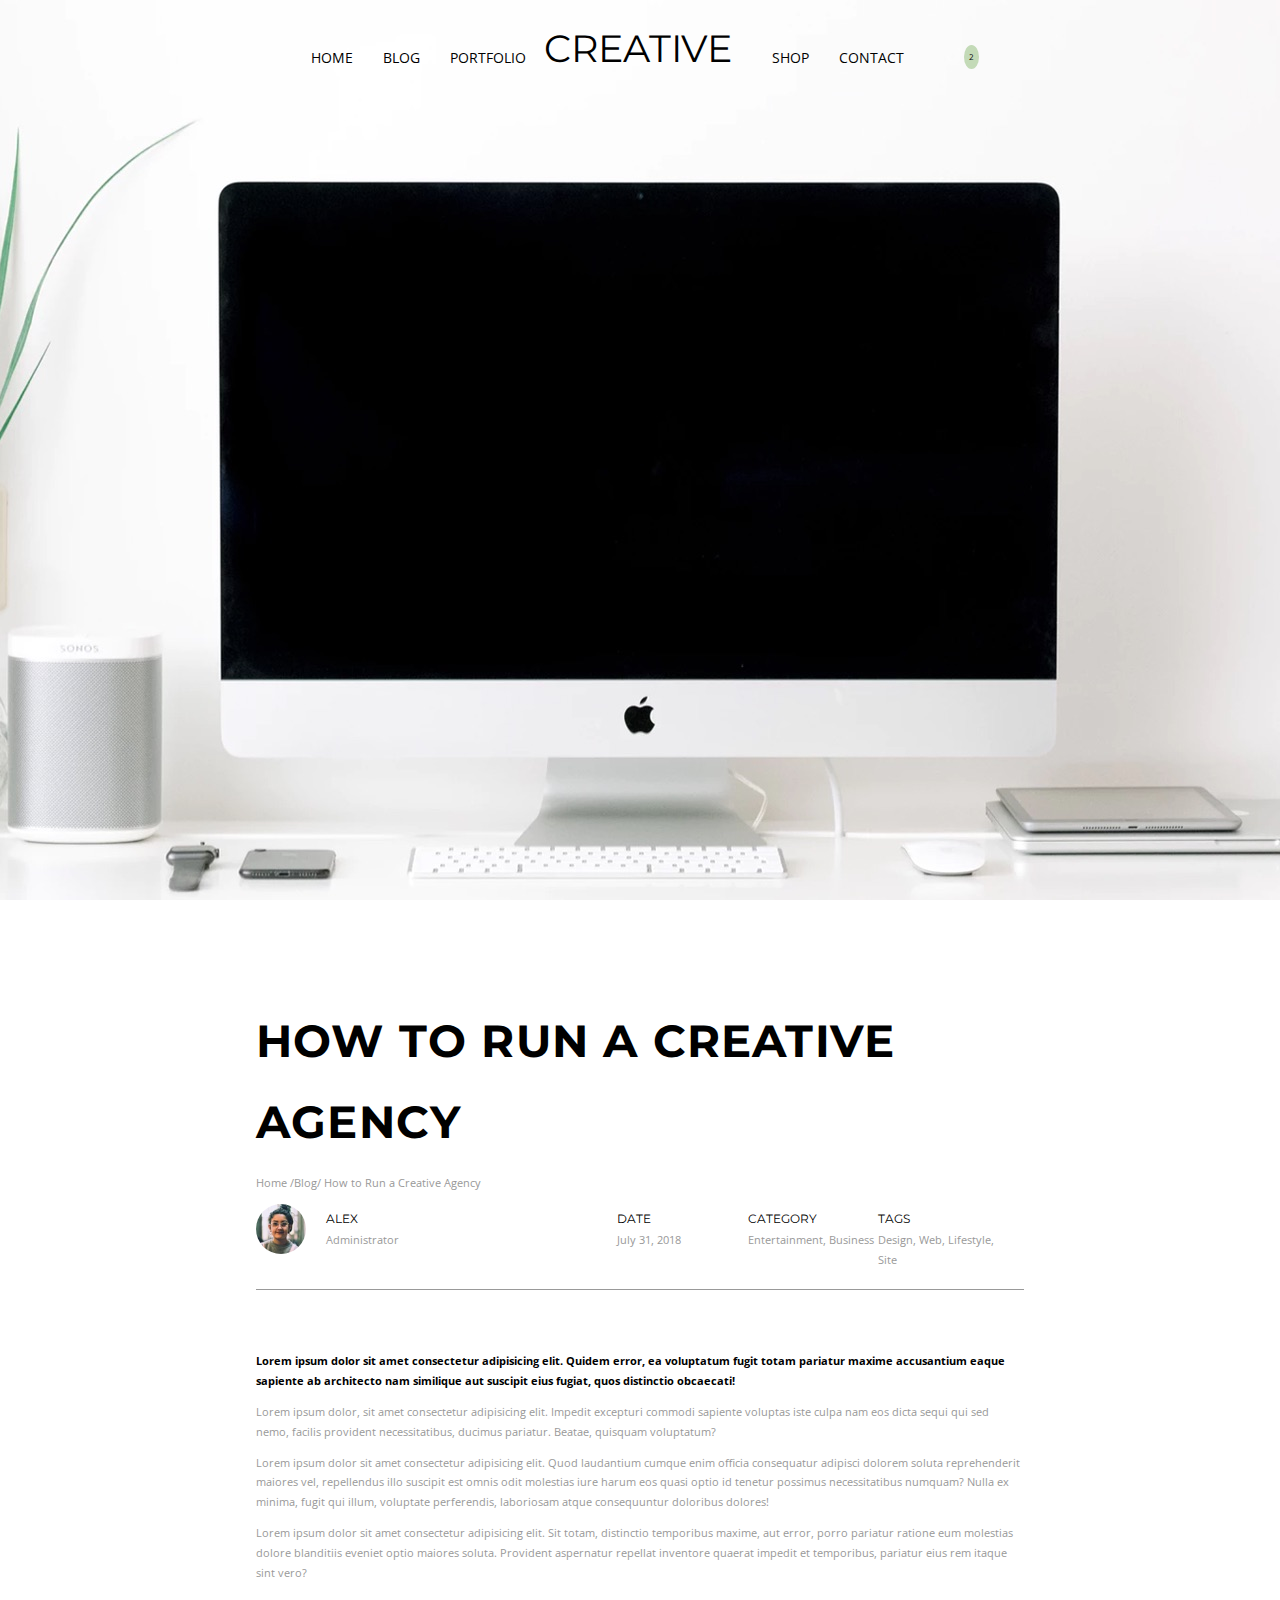
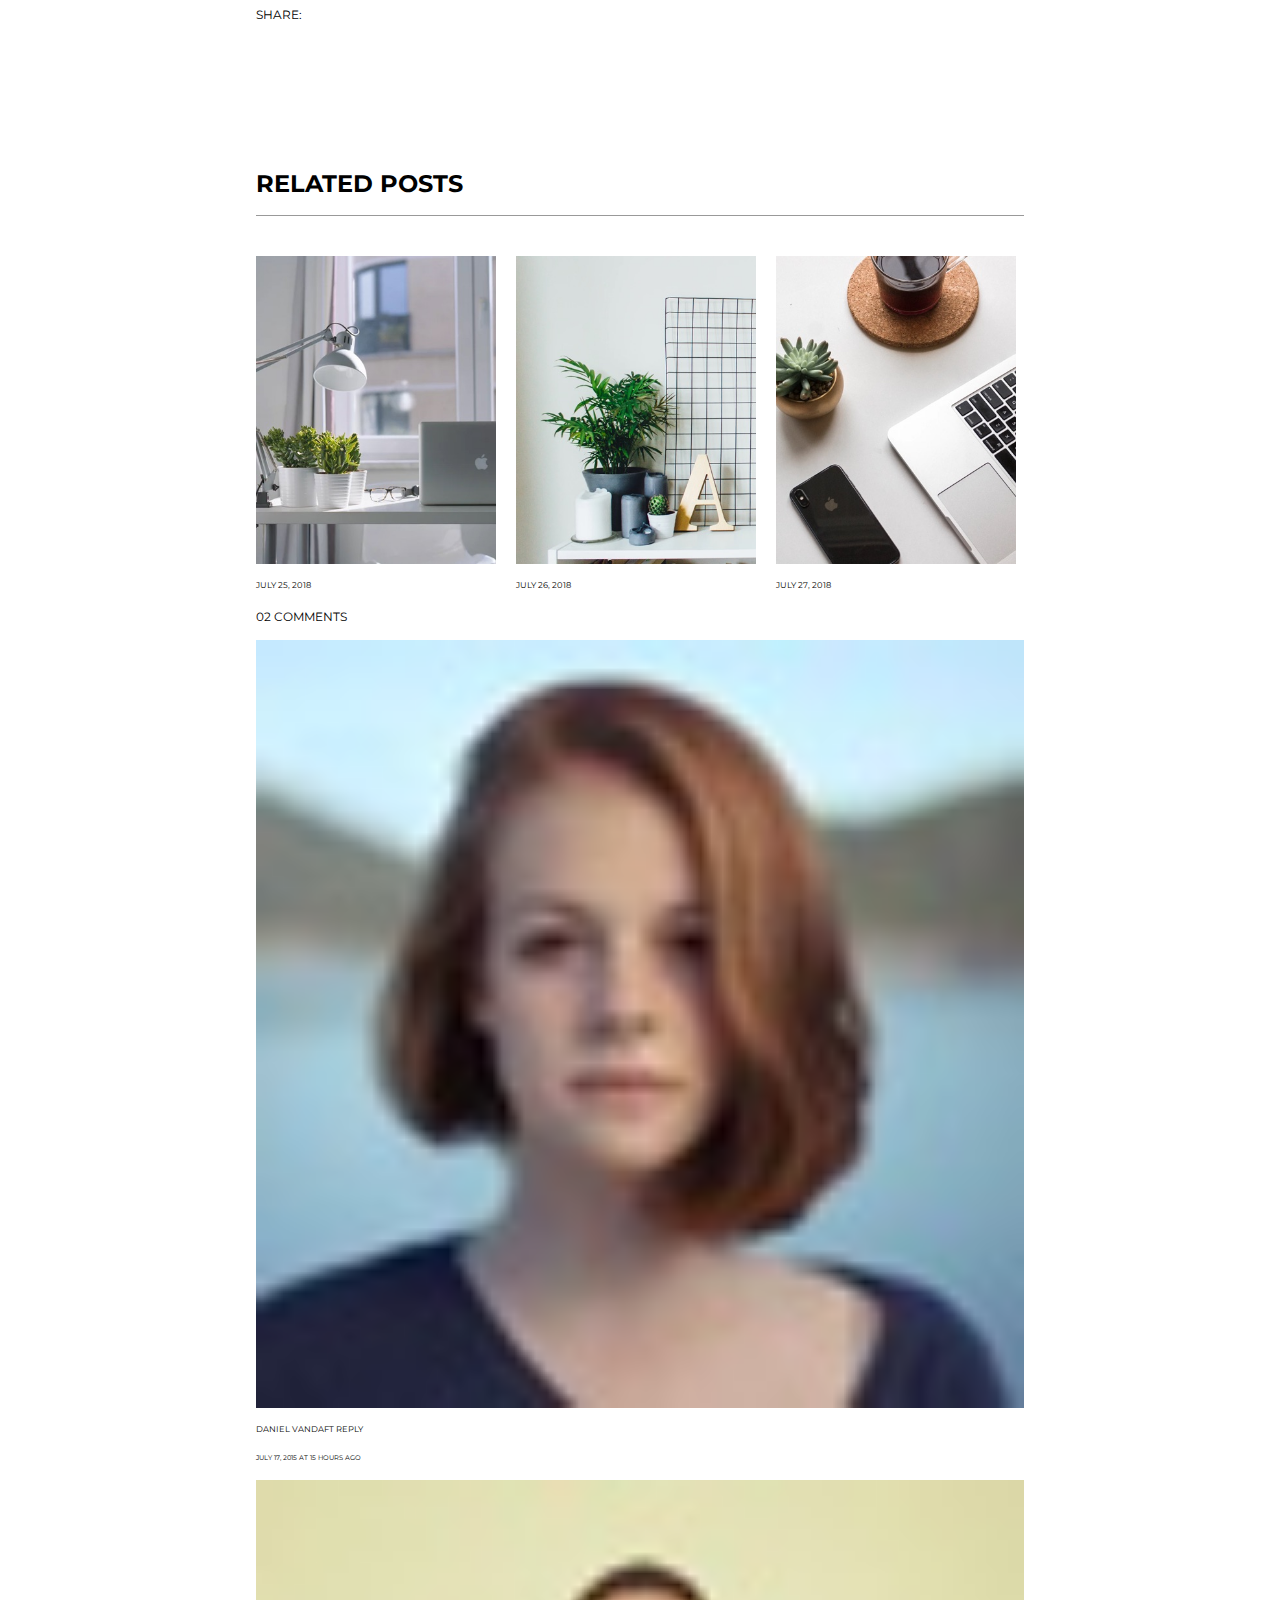
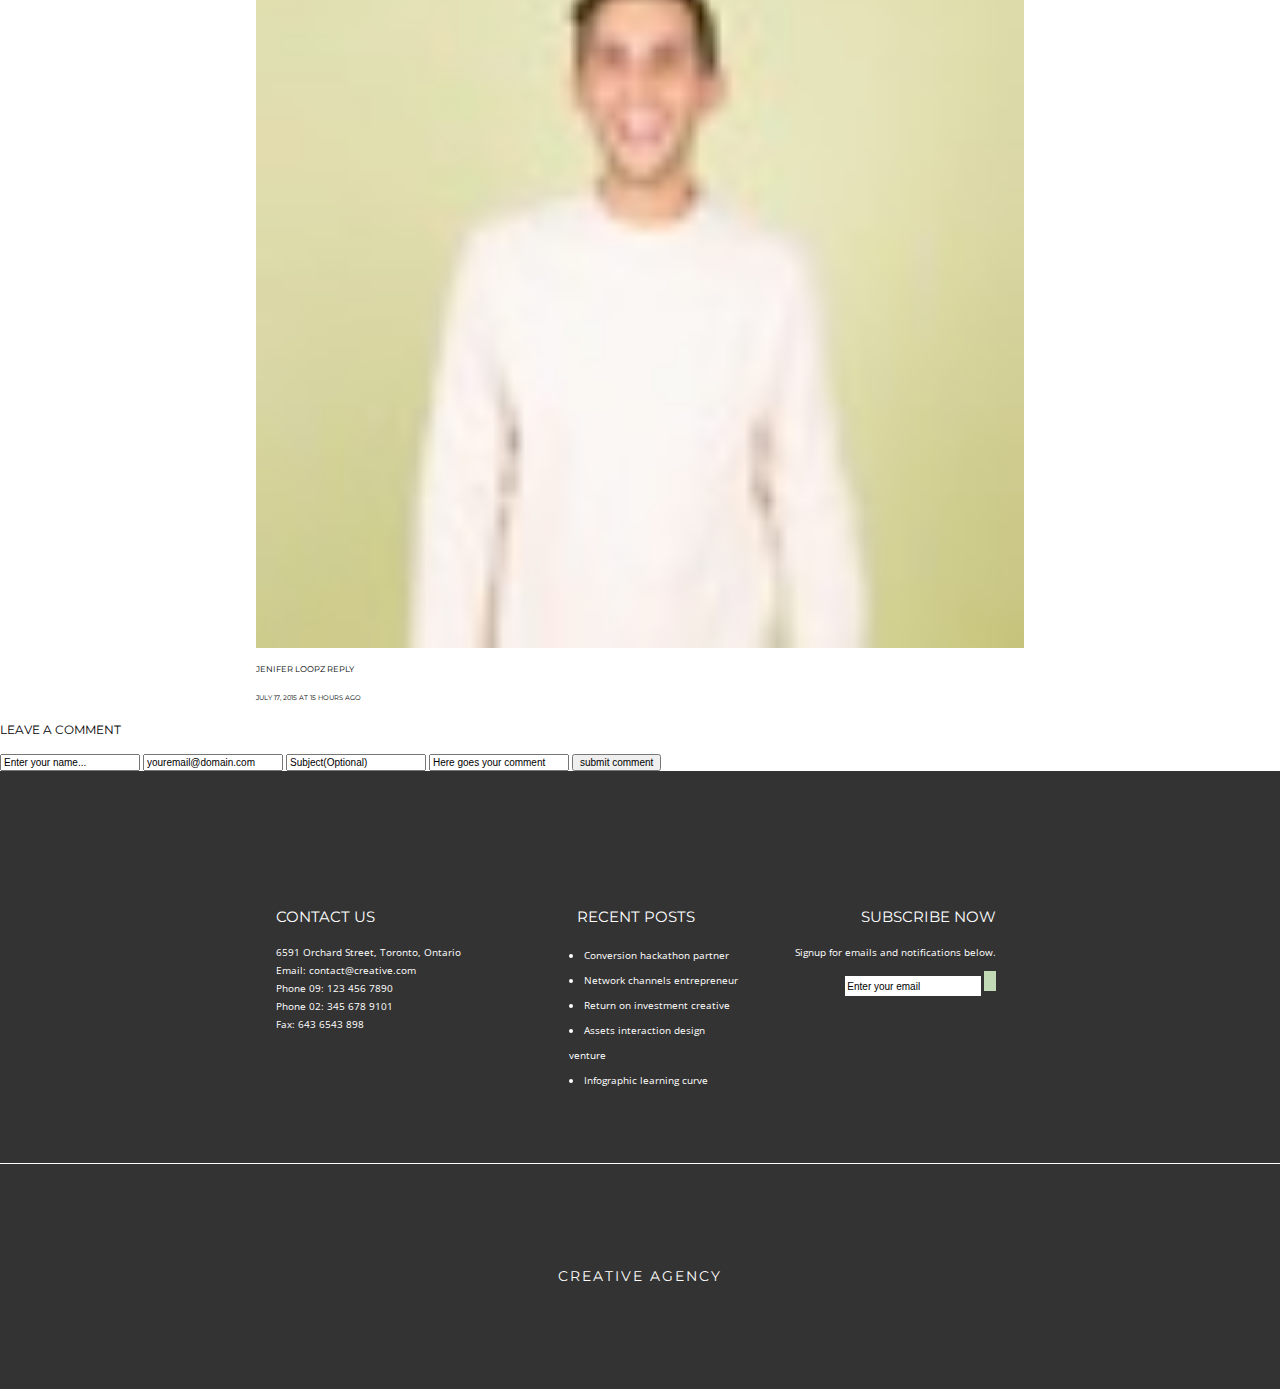
==== blog.html @ 36eced79 "initial commit" ====
<!DOCTYPE html>
<html lang="en">
<head>
    <meta charset="UTF-8">
    <meta name="viewport" content="width=device-width, initial-scale=1.0">
    <meta http-equiv="X-UA-Compatible" content="ie=edge">
    <link href="https://fonts.googleapis.com/css?family=Montserrat:400,700|Open+Sans" rel="stylesheet">
    <link rel="stylesheet" href="https://use.fontawesome.com/releases/v5.1.1/css/all.css" integrity="sha384-O8whS3fhG2OnA5Kas0Y9l3cfpmYjapjI0E4theH4iuMD+pLhbf6JI0jIMfYcK3yZ"
        crossorigin="anonymous">
    <link rel="stylesheet" href="style/style.css">
    <title>Blog</title>
</head>
<body>
    
<header class="blogPage">
    <div class="wrapper">
        <nav>
            <ul class="mainLeft">
                <li>
                    <a href="index.html">home</a>
                </li>
                <li>
                    <a href="blog.html">blog</a>
                </li>
                <li>
                    <a href="">portfolio</a>
                </li>
            </ul>
            <ul class="mainRight">
                <li>
                    <a href="">shop</a>
                </li>
                <li>
                    <a href="contact.html">contact</a>
                </li>
                <li class='search'>
                    <a href="">
                        <i class="fas fa-search"></i>
                    </a>
                </li>
                <li class='bag'>
                    <a href="" class="shoppingLink">
                        <i class="fas fa-shopping-bag"></i>
                        <div class="shoppingNumber">
                            <p>2</p>
                        </div>
                    </a>
                </li>
            </ul>
            <h1 class='logo'>creative</h2>

        </nav>
    </div>
</header>
<article class="blogPost">
    <div class="wrapper">
        <h2>how to run a creative agency</h2>
        <p>Home /Blog/ <span>How to Run a Creative Agency</span></p>
        <ul class="articleTagline clearfix">
            <!-- need to finish this section -->
            <li class="admin">
                <img src="style/assets/blog-2.jpeg" alt="">
                <h3>alex</h3>
                <p>Administrator</p>
            </li>
            <li>
                <h3>date</h3>
                <p>July 31, 2018</p>
            </li>
            <li>
                <h3>category</h3>
                <p>Entertainment, Business</p>
            </li>
            <li>
                <h3>tags</h3>
                <p>Design, Web, Lifestyle, Site</p>
            </li>
        </ul>
        <p class="boldParagraph">Lorem ipsum dolor sit amet consectetur adipisicing elit. Quidem error, ea voluptatum fugit totam pariatur maxime accusantium eaque sapiente ab architecto nam similique aut suscipit eius fugiat, quos distinctio obcaecati!</p>
        <p>Lorem ipsum dolor, sit amet consectetur adipisicing elit. Impedit excepturi commodi sapiente voluptas iste culpa nam eos dicta sequi qui sed nemo, facilis provident necessitatibus, ducimus pariatur. Beatae, quisquam voluptatum?</p>
        <p>Lorem ipsum dolor sit amet consectetur adipisicing elit. Quod laudantium cumque enim officia consequatur adipisci dolorem soluta reprehenderit maiores vel, repellendus illo suscipit est omnis odit molestias iure harum eos quasi optio id tenetur possimus necessitatibus numquam? Nulla ex minima, fugit qui illum, voluptate perferendis, laboriosam atque consequuntur doloribus dolores!</p>
        <p>Lorem ipsum dolor sit amet consectetur adipisicing elit. Sit totam, distinctio temporibus maxime, aut error, porro pariatur ratione eum molestias dolore blanditiis eveniet optio maiores soluta. Provident aspernatur repellat inventore quaerat impedit et temporibus, pariatur eius rem itaque sint vero?</p>
        <div class="share">
            <h3>share:</h3>
            <a href="">
                <i class="fab fa-facebook-f"></i>
            </a>
            <a href="">
                <i class="fab fa-twitter"></i>
            </a>
            <a href="">
                <i class="fab fa-instagram"></i>
            </a>
        </div>
    </div>
</article>
<section class="relatedPosts">
    <div class="wrapper">
        <h3>related posts</h3>
        <div class="relatedPostImage">
            <figure>
                <img src="style/assets/blog-3.jpeg" alt="">
                <figcaption>
                    <h5>july 25, 2018</h5>
                </figcaption>
            </figure>
            <figure>
                <img src="style/assets/blog-4.jpeg" alt="">
                <figcaption>
                    <h5>july 26, 2018</h5>
                </figcaption>
            </figure>
            <figure>
                <img src="style/assets/blog-5.jpeg" alt="">
                <figcaption>
                    <h5>july 27, 2018</h5>
                </figcaption>
            </figure>
        </div>
    </div>

</section>
<section class="comments">
    <div class="wrapper">
        <h3>02 comments</h3>
        <img src="/style/assets/blog-6.jpeg" alt="">
        <div>
            <h5>daniel vandaft <span class="replyComment">Reply</span></h5>
            <h6>July 17, 2015 at 15 hours ago</h6>
        </div>
        <img src="/style/assets/blog-7.jpeg" alt="">
        <div>
            <h5>Jenifer Loopz
                <span class="replyComment">Reply</span>
            </h5>
            <h6>July 17, 2015 at 15 hours ago</h6>
        </div>
    </div>

</section>
<section class="contactForm">
    <h3>leave a comment</h3>
    <form action="">
        <input type="text" name="" id="" value="Enter your name...">
        <input type="email" value="youremail@domain.com">
        <input type="text" name="" id="" value="Subject(Optional)">
        <input type="text" name="" id="" value="Here goes your comment">
        <button>submit comment</button>
    </form>
</section>

<footer>
    <div class="wrapper clearfix">
        <div class="footerContainer contactUs">
            <h2>contact us</h2>
            <ul>
                <li>6591 Orchard Street, Toronto, Ontario</li>
                <li>Email: contact@creative.com</li>
                <li>Phone 09: 123 456 7890</li>
                <li>Phone 02: 345 678 9101</li>
                <li>Fax: 643 6543 898</li>
            </ul>
            <div class="socialIcons">
                <i class="fab fa-facebook-f"></i>
                <i class="fab fa-twitter"></i>
                <i class="fab fa-instagram"></i>
            </div>
        </div>
        <div class="footerContainer recentPosts">
            <h2>recent posts</h2>
            <ul>
                <li>Conversion hackathon partner</li>
                <li>Network channels entrepreneur</li>
                <li>Return on investment creative</li>
                <li>Assets interaction design venture</li>
                <li>Infographic learning curve</li>
            </ul>
        </div>
        <div class="footerContainer subscribe">
            <h2>Subscribe now</h2>
            <p>Signup for emails and notifications below.</p>
            <form action="">
                <input type="email" value="Enter your email">
                <button>
                    <i class="fas fa-long-arrow-alt-right"></i>
                </button>
            </form>
        </div>
    </div>
    <h6>creative agency</h6>
</footer>

</body>
</html>
---- style/style.css ----
html{line-height:1.15;-ms-text-size-adjust:100%;-webkit-text-size-adjust:100%}body{margin:0}article,aside,footer,header,nav,section{display:block}h1{font-size:2em;margin:.67em 0}figcaption,figure,main{display:block}figure{margin:1em 40px}hr{box-sizing:content-box;height:0;overflow:visible}pre{font-family:monospace,monospace;font-size:1em}a{background-color:transparent;-webkit-text-decoration-skip:objects}abbr[title]{border-bottom:none;text-decoration:underline;text-decoration:underline dotted}b,strong{font-weight:inherit}b,strong{font-weight:bolder}code,kbd,samp{font-family:monospace,monospace;font-size:1em}dfn{font-style:italic}mark{background-color:#ff0;color:#000}small{font-size:80%}sub,sup{font-size:75%;line-height:0;position:relative;vertical-align:baseline}sub{bottom:-.25em}sup{top:-.5em}audio,video{display:inline-block}audio:not([controls]){display:none;height:0}img{border-style:none}svg:not(:root){overflow:hidden}button,input,optgroup,select,textarea{font-family:sans-serif;font-size:100%;line-height:1.15;margin:0}button,input{overflow:visible}button,select{text-transform:none}button,html [type=button],[type=reset],[type=submit]{-webkit-appearance:button}button::-moz-focus-inner,[type=button]::-moz-focus-inner,[type=reset]::-moz-focus-inner,[type=submit]::-moz-focus-inner{border-style:none;padding:0}button:-moz-focusring,[type=button]:-moz-focusring,[type=reset]:-moz-focusring,[type=submit]:-moz-focusring{outline:1px dotted ButtonText}fieldset{padding:.35em .75em .625em}legend{box-sizing:border-box;color:inherit;display:table;max-width:100%;padding:0;white-space:normal}progress{display:inline-block;vertical-align:baseline}textarea{overflow:auto}[type=checkbox],[type=radio]{box-sizing:border-box;padding:0}[type=number]::-webkit-inner-spin-button,[type=number]::-webkit-outer-spin-button{height:auto}[type=search]{-webkit-appearance:textfield;outline-offset:-2px}[type=search]::-webkit-search-cancel-button,[type=search]::-webkit-search-decoration{-webkit-appearance:none}::-webkit-file-upload-button{-webkit-appearance:button;font:inherit}details,menu{display:block}summary{display:list-item}canvas{display:inline-block}template{display:none}[hidden]{display:none}

.clearfix:after {visibility: hidden; display: block; font-size: 0; content: " "; clear: both; height: 0; }

* { -moz-box-sizing: border-box; -webkit-box-sizing: border-box; box-sizing: border-box; }

/* global styles */
html {
    font-size: 62.5%;
}

body {
    font-family: 'Open Sans', sans-serif;
    color: #000000;
    line-height: 1.8;
}

ul {
    list-style-type: none;
    margin: 0;
}

a {
    text-decoration: none;
    color: #000000;
    text-transform: uppercase;
}

.wrapper {
    /* max-width: 900px; */
    max-width: 60%;
    margin: 0 auto;
}

img {
    width: 100%;
    display: block;
}

h1, h2, h3, h4, h5, h6 {
    text-transform: uppercase;
    font-family: "Montserrat", sans-serif;
    font-weight: 400;
}

/* potential additions to global styles: text-align center, uppercase, section padding */

/* index page styles */
.indexPage {
    background: url(assets/home-1.jpeg);
    height: 100vh;
    background-size: cover;
    background-position: center;
    position: relative;
}

nav {
    padding-top: 30px;
}

nav .mainLeft {
    width: 40%;
    float: left;
}

nav .mainRight {
    width: 40%;
    float: right;
}
nav li {
    float: left;
    padding: 15px;
    width: 
}

nav li a {
    font-size: 1.4rem;
}

nav .logo {
    font-size: 3.75rem;
    width: 30%;
    position: absolute;
    left: 50%;
    right: 50%;
    top: 15px;
    margin: 0;
    padding: 0;
    transform: translateX(-25%);
}

.shoppingLink {
    position: relative;
}
.shoppingNumber {
    position: absolute;
    background: #c3dab7;
    padding: 5px;
    border-radius: 50%;
}

.shoppingNumber p {
    font-size: 0.8rem;
    margin: 0;
}

/* branding section */
.branding {
    background:#c3dab7;
    position: relative;
    padding-top: 150px;
    padding-bottom: 60px;
}

.branding::before {
    content: "";
    display: block;
    position: absolute;
    z-index: 1;
    left: 723px;
    top: -70px;
    bottom: 650px;
    border: 1px solid;
    border-width: 0 0 0 1px;
}

.brandingImg {
    width: 60%;
    margin: 0 auto;
}

.branding img {
    margin: 0 auto;
    display: block;
}

.branding .textOverlay {
    position: absolute;
    width: 200px;
    height: 200px;
    left: 400px;
    top: 60px;
}

.brandingContainer {
    width: 60%;
    margin: 0 auto;
}

.brandingContainer div {
    width: 50%;
    float: left;
    text-align: center;
    padding: 30px;
}

/* carousel section */
.carousel {
    padding-top:150px;
    padding-bottom: 80px;
}

.carousel .wrapper {
    position: relative;
}

.fa-angle-left, .fa-angle-right {
    font-size: 2rem;
}


.fa-angle-left {
    position: absolute;
    left: 0;
    top: 50%;
}

.fa-angle-right {
    position: absolute;
    right: 0;
    top: 50%;
}

.carouselImg {
    width: 30%;
    margin: 0 auto;
}

.carousel img {
    display: block;
    border-radius: 50%;
    margin: 0 auto;
}

.carousel p {
    width: 60%;
    margin: 0 auto;
    text-align: center;
    padding: 20px;

}

/* feactures section */
.features {
    background: url(assets/home-4.jpeg) no-repeat;
    padding: 145px 0;
    background-size: cover;
}

.features ul {
    float: right;
    width: calc(55% - 120px);
    margin-left: 0;
    margin-right: 120px;
}

.features li {
    float: left;
    width: 50%;
}

.features li .listIcon {
   float: left;
   width: 50px;
   height: 50px;
   margin: 5px;
   border-radius: 50%;
   border: 1px solid black;
   text-align: center;
   vertical-align: middle;
   /* set specific height and width of div that holds the icon */
  

}

.features li .listIcon i {
    font-size: 2rem;
    position:relative;
    top: calc(50% - 11px);
   
}

.features li .listFeature {
    float: left;
    width: 74%;
    padding-left: 30px;
}
/* team section */
.team {
    padding: 100px 0;
    position: relative;
}

.team h2 {
    text-align: center;
}
.team .gallery div {
    float: left;
    margin: 10px;
    /* height: 215px; */
}
.team .teamPlayer {
    width: calc(50% - 20px);
    background: #f6f6f6;
    height: 195px;
    padding-top: 40px;
    padding-left: 20px;
    text-align: left; 
}

.team .teamPlayer h2 {
    text-align: left;
}

.team .galleryContainer {
    width: calc(25% - 20px);
}

.team .galleryContainer h2 {
    text-align: center;
    padding: 50px;
}

.team::before {
    content: "";
    display: block;
    position: absolute;
    z-index: 1;
    left: 723px;
    top: -70px;
    bottom: 862px;
    border: 1px solid;
    border-width: 0 0 0 1px;
}


/* portfolio section */
.portfolio {
    clear:both;
    background: #c3dab7;
}

.portfolio div {
    float: left;
    width: 50%;
}

.portfolioImg {
    height: auto;
}

.portfolio .viewPortfolio {
    padding: 265px 100px;
    text-align: center;
}

.portfolio p {
    padding-bottom: 20px;
}

.portfolio a {
    width: 30%;
    margin: 0 auto;
    border: 1px solid white;
    background: white;
    padding: 10px 20px;
    
}

/* footer section */
footer {
    clear: both;
    background:  #333333;
    color: #ffffff;
    padding: 100px 0;
}

footer .wrapper {
    padding-bottom: 50px;
}

footer .footerContainer {
    float: left;
    width: calc(33% - 40px);
    margin: 20px;
}

footer .footerContainer ul {
    margin: 0;
    padding: 0;
    list-style-position: inside; 
}

footer .socialIcons {
    padding-top: 20px;

}

footer .socialIcons i{
    padding-right: 20px;
}

footer .contactUs {
    text-align: left;
}

footer .recentPosts{
    text-align: center;
}

footer .recentPosts li{
    text-align: left;
    padding-left: 40px;
    list-style-type: disc;
    line-height: 2.5;
}

footer .subscribe{
    text-align: right;
}

footer input {
    border: none;
    height: 20px;
    margin: 0;
}

footer button {
    font-size: 1rem;
    background: #c3dab7;
    border: none;
    height: 20px;
    margin: 0;
}

footer h6 {
    clear: both;
    text-align: center;
    border-top: 0.5px white solid;
    letter-spacing: 2px;
    font-size: 1.4rem;
    padding-top: 100px;
    margin: 0;
}


/* blog page styles */

.blogPage {
    background: url(assets/blog-1.jpeg);
    height: 100vh;
    background-size: cover;
    background-position: center;
    position: relative;
}

/* article styles */

.blogPost {
    padding: 100px 0;
}

.blogPost p {
    color: #999999;
    font-size: 1.1rem;
}

.blogPost h2{
    font-size: 45px;
    font-weight: 700;
    margin: 0;
    letter-spacing: 1.2px;
}

.articleTagline {
    border-bottom: 1px solid #999999;
    margin: 0;
    padding: 0;
}

.articleTagline li {
    float: left;
    width: 17%;
    padding-bottom: 20px;
}

.articleTagline li img {
    border-radius: 50%;
    width: 50px;
    height: 50px;
    float:left;
    margin-right: 20px;
}

.articleTagline .admin {
    width: 47%;
   
}

.articleTagline li h3, .articleTagline li p {
    margin: 0;
    padding-top: 0;
}

.articleTagline li h3 {
    padding-top: 5px;
}

.blogPost .boldParagraph {
    font-weight: bold;
    color: black;
    padding-top: 50px;
    
}

.blogPost .share h3 {
    display: inline-block;
}

.blogPost .share a {
    padding-left: 15px;
}

.blogPost .share i {
    font-size: 1.2rem;
}

/* related posts image */
.relatedPosts h3 {
    font-size: 2.4rem;
    font-weight: 700;
    border-bottom: solid 1px  #999999;
    padding-bottom: 10px;
    margin-bottom: 40px;
}

.relatedPostImage figure {
    width: calc(33% - 13.33px);
    float: left;
    padding: 0;
    margin: 0;
}

.relatedPostImage figure:nth-of-type(1), .relatedPostImage figure:nth-of-type(2) {
    margin-right: 20px;
}

.comments {
    clear:both;
}
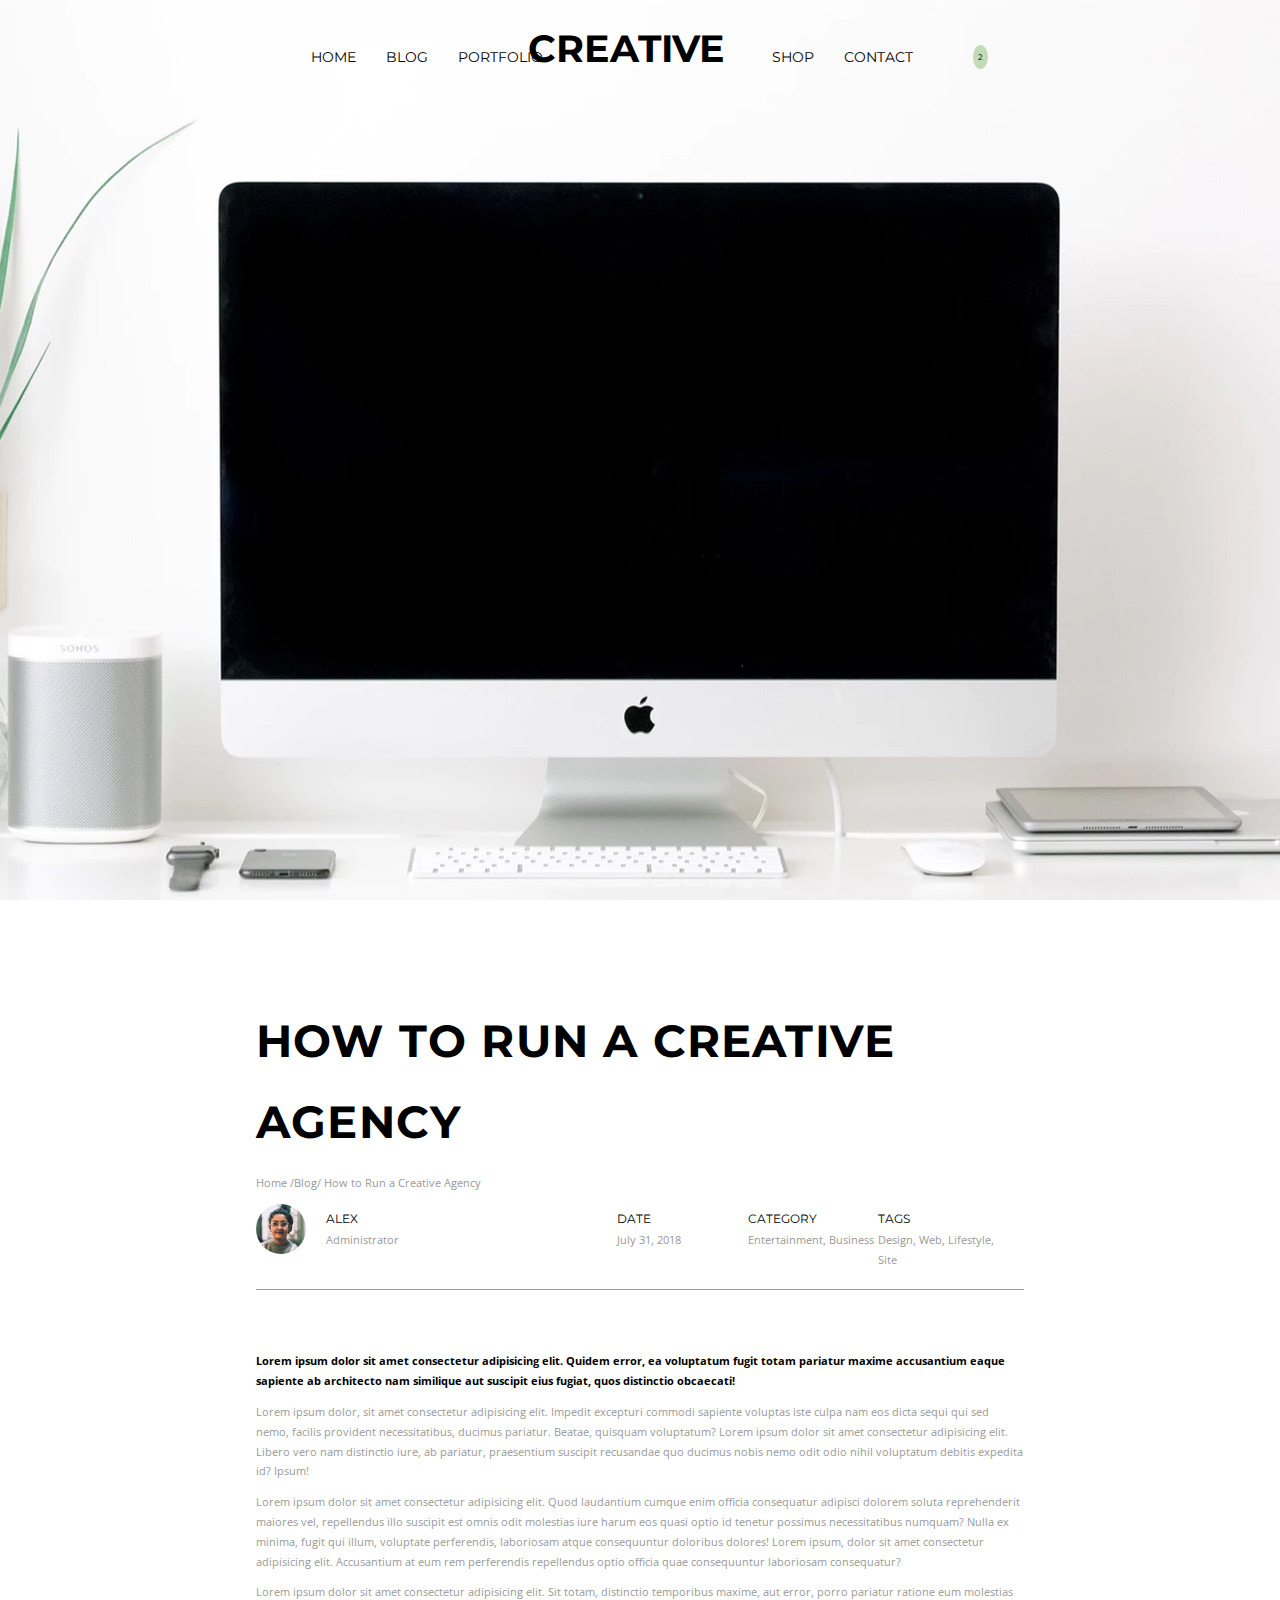
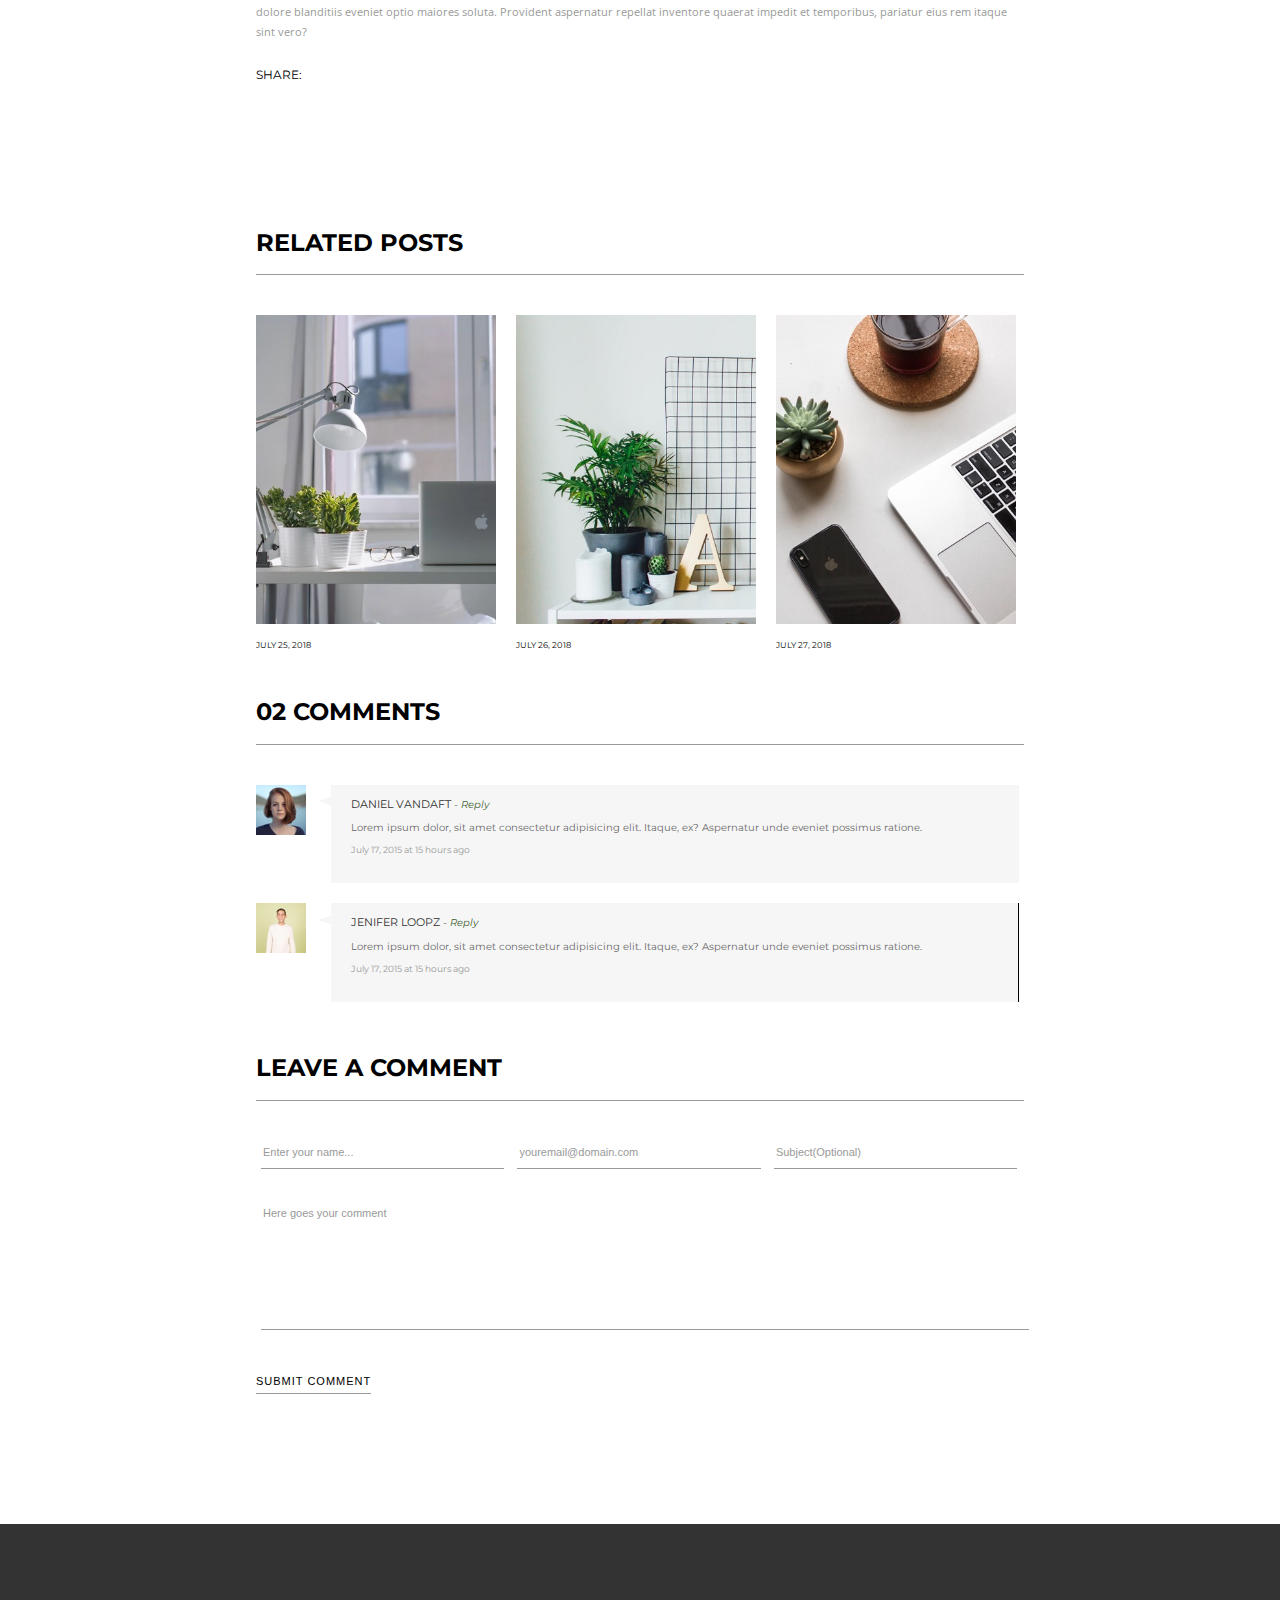
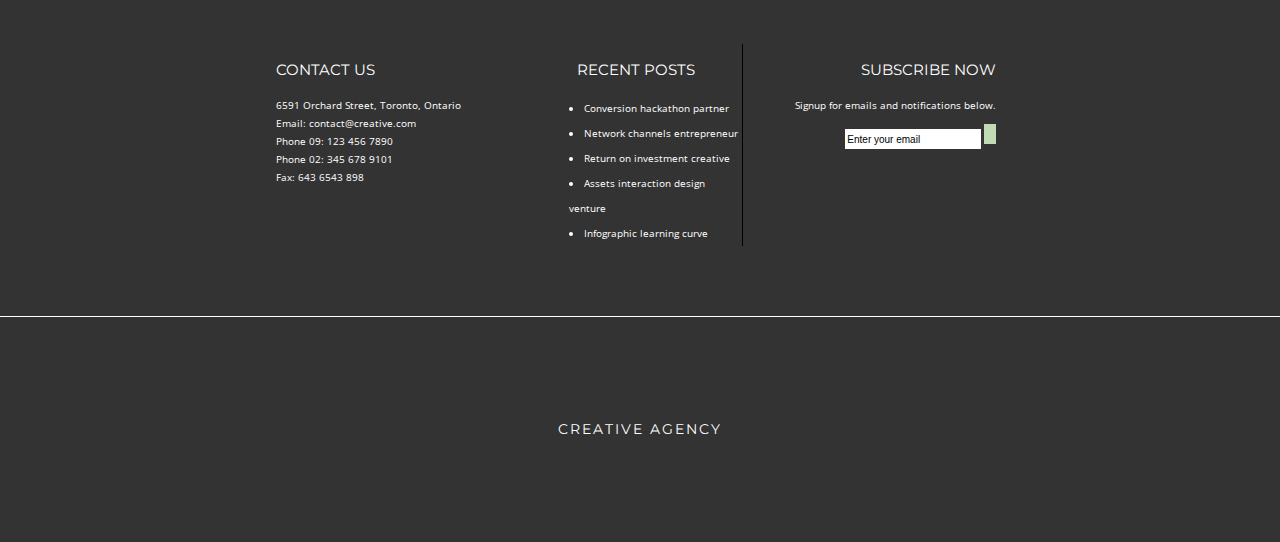
==== commit d4b5ee7e: "added styles to contacontact page and changed nav hover state" ====
--- a/blog.html
+++ b/blog.html
@@ -77,8 +77,8 @@
             </li>
         </ul>
         <p class="boldParagraph">Lorem ipsum dolor sit amet consectetur adipisicing elit. Quidem error, ea voluptatum fugit totam pariatur maxime accusantium eaque sapiente ab architecto nam similique aut suscipit eius fugiat, quos distinctio obcaecati!</p>
-        <p>Lorem ipsum dolor, sit amet consectetur adipisicing elit. Impedit excepturi commodi sapiente voluptas iste culpa nam eos dicta sequi qui sed nemo, facilis provident necessitatibus, ducimus pariatur. Beatae, quisquam voluptatum?</p>
-        <p>Lorem ipsum dolor sit amet consectetur adipisicing elit. Quod laudantium cumque enim officia consequatur adipisci dolorem soluta reprehenderit maiores vel, repellendus illo suscipit est omnis odit molestias iure harum eos quasi optio id tenetur possimus necessitatibus numquam? Nulla ex minima, fugit qui illum, voluptate perferendis, laboriosam atque consequuntur doloribus dolores!</p>
+        <p>Lorem ipsum dolor, sit amet consectetur adipisicing elit. Impedit excepturi commodi sapiente voluptas iste culpa nam eos dicta sequi qui sed nemo, facilis provident necessitatibus, ducimus pariatur. Beatae, quisquam voluptatum? Lorem ipsum dolor sit amet consectetur adipisicing elit. Libero vero nam distinctio iure, ab pariatur, praesentium suscipit recusandae quo ducimus nobis nemo odit odio nihil voluptatum debitis expedita id? Ipsum!</p>
+        <p>Lorem ipsum dolor sit amet consectetur adipisicing elit. Quod laudantium cumque enim officia consequatur adipisci dolorem soluta reprehenderit maiores vel, repellendus illo suscipit est omnis odit molestias iure harum eos quasi optio id tenetur possimus necessitatibus numquam? Nulla ex minima, fugit qui illum, voluptate perferendis, laboriosam atque consequuntur doloribus dolores! Lorem ipsum, dolor sit amet consectetur adipisicing elit. Accusantium at eum rem perferendis repellendus optio officia quae consequuntur laboriosam consequatur?</p>
         <p>Lorem ipsum dolor sit amet consectetur adipisicing elit. Sit totam, distinctio temporibus maxime, aut error, porro pariatur ratione eum molestias dolore blanditiis eveniet optio maiores soluta. Provident aspernatur repellat inventore quaerat impedit et temporibus, pariatur eius rem itaque sint vero?</p>
         <div class="share">
             <h3>share:</h3>
@@ -97,7 +97,7 @@
 <section class="relatedPosts">
     <div class="wrapper">
         <h3>related posts</h3>
-        <div class="relatedPostImage">
+        <div class="relatedPostImage clearfix">
             <figure>
                 <img src="style/assets/blog-3.jpeg" alt="">
                 <figcaption>
@@ -121,32 +121,36 @@
 
 </section>
 <section class="comments">
-    <div class="wrapper">
+    <div class="wrapper clearfix">
         <h3>02 comments</h3>
-        <img src="/style/assets/blog-6.jpeg" alt="">
-        <div>
-            <h5>daniel vandaft <span class="replyComment">Reply</span></h5>
+        <img src="style/assets/blog-6.jpeg" alt="">
+        <div class="commentContainer">
+            <h5>daniel vandaft <span class="replyComment">- Reply</span></h5>
+            <p>Lorem ipsum dolor, sit amet consectetur adipisicing elit. Itaque, ex? Aspernatur unde eveniet possimus ratione.</p>
             <h6>July 17, 2015 at 15 hours ago</h6>
         </div>
-        <img src="/style/assets/blog-7.jpeg" alt="">
-        <div>
+        <img src="style/assets/blog-7.jpeg" alt="">
+        <div class="commentContainer">
             <h5>Jenifer Loopz
-                <span class="replyComment">Reply</span>
+                <span class="replyComment">- Reply</span>
             </h5>
+            <p>Lorem ipsum dolor, sit amet consectetur adipisicing elit. Itaque, ex? Aspernatur unde eveniet possimus ratione.</p>
             <h6>July 17, 2015 at 15 hours ago</h6>
         </div>
     </div>
 
 </section>
-<section class="contactForm">
-    <h3>leave a comment</h3>
-    <form action="">
-        <input type="text" name="" id="" value="Enter your name...">
-        <input type="email" value="youremail@domain.com">
-        <input type="text" name="" id="" value="Subject(Optional)">
-        <input type="text" name="" id="" value="Here goes your comment">
-        <button>submit comment</button>
-    </form>
+<section class="contactForm clearfix">
+    <div class="wrapper clearfix">
+        <h3>leave a comment</h3>
+        <form action="">
+            <input type="text" name="" id="name" placeholder="Enter your name...">
+            <input type="email" id="email" placeholder="youremail@domain.com">
+            <input type="text" name="" id="subject" placeholder="Subject(Optional)">
+            <input type="text" name="" id="comment" placeholder="Here goes your comment">
+            <button>submit comment</button>
+        </form>
+    </div>
 </section>
 
 <footer>
--- a/style/style.css
+++ b/style/style.css
@@ -41,6 +41,10 @@
     text-transform: uppercase;
     font-family: "Montserrat", sans-serif;
     font-weight: 400;
+}
+
+::placeholder {
+    color: #999999;
 }
 
 /* potential additions to global styles: text-align center, uppercase, section padding */
@@ -70,23 +74,57 @@
 nav li {
     float: left;
     padding: 15px;
-    width: 
+    font-family: "Montserrat", sans-serif;
+    position: relative;
 }
 
 nav li a {
     font-size: 1.4rem;
 }
 
+nav li a::before, nav li a::after {
+  content: '';
+  position: absolute;
+  width: 0%;
+  height: 1.5px;
+  top: 50%;
+  margin-top: -0.5px;
+  background: #000;
+}
+
+nav li a::before {
+  left: -2.5px;
+}
+nav li a::after {
+  right: 2.5px;
+  background: #000;
+  transition: width 0.8s cubic-bezier(0.22, 0.61, 0.36, 1);
+}
+
+nav li a:hover:before {
+  background: #000;
+  width: 100%;
+  transition: width 0.5s cubic-bezier(0.22, 0.61, 0.36, 1);
+}
+
+nav li a:hover:after {
+  background: transparent;
+  width: 100%;
+  transition: 0s;
+}
+
 nav .logo {
+    
     font-size: 3.75rem;
-    width: 30%;
+    width: 15%;
     position: absolute;
-    left: 50%;
+    left: 45%;
     right: 50%;
     top: 15px;
     margin: 0;
     padding: 0;
     transform: translateX(-25%);
+    font-weight: 700;
 }
 
 .shoppingLink {
@@ -486,10 +524,10 @@
 }
 
 /* related posts image */
-.relatedPosts h3 {
+.relatedPosts h3, .comments h3, .contactForm h3 {
     font-size: 2.4rem;
     font-weight: 700;
-    border-bottom: solid 1px  #999999;
+    border-bottom: solid 0.5px #999999;
     padding-bottom: 10px;
     margin-bottom: 40px;
 }
@@ -508,3 +546,207 @@
 .comments {
     clear:both;
 }
+
+.comments img {
+    float: left;
+    width: 50px;
+    height: 50px;
+}
+
+.comments .commentContainer {
+    background: #f6f6f6;
+    width: calc(100% - 80px);
+    float: left;
+    margin-bottom: 20px;
+    margin-left: 25px;
+    padding: 10px 0 25px 20px;
+    position: relative;
+}
+
+.comments .commentContainer::after {
+	content: '';
+	position: absolute;
+	left: 0;
+	top: 22%;
+	width: 0;
+	height: 0;
+	border: 5px solid transparent;
+	border-right-color: #f6f6f6;
+	border-left: 0;
+	margin-top: -10px;
+    margin-left: -13px;
+    /* border: 15px solid;
+    border-color: cyan transparent transparent cyan; */
+    border-right-width: 15px;
+}
+
+.comments .commentContainer h5 {
+    color: #333333;
+    font-size: 1.1rem;
+    padding: 0;
+    margin: 0;
+}
+
+.comments .commentContainer p {
+    color: #666666;
+    font-family: "Montserrat", sans-serif;
+    margin: 0;
+    padding: 5px 0;
+
+} 
+
+.comments .commentContainer h6 {
+    color: #999999;
+    font-size: 0.9rem;
+    text-transform: none;
+    margin: 0;
+    
+}
+
+.comments .commentContainer .replyComment {
+    color: #405e31;
+    font-style: italic;
+    text-transform: none;
+    font-size: 1rem;
+}
+
+.contactForm {
+   padding-bottom: 130px;
+   clear:both;
+}
+
+.contactForm input {
+    width: calc(33% - 10px);
+    display: inline-block;
+    border: none;
+    border-bottom: solid 0.5px #999999;
+    padding-bottom: 10px;
+    margin: 5px;
+}
+
+.contactForm input[id="comment"] {
+    width: 100%;
+    padding-top: 20px;
+    padding-bottom: 100px;
+    line-height: 30px;
+}
+
+input::-webkit-input-placeholder {
+    color: #999;
+    font-size: 1.1rem;
+}
+
+input:hover::-webkit-input-placeholder {
+    color: black;
+}
+
+input::-moz-placeholder {
+    color: #999;
+    font-size: 1.1rem;
+}
+
+input:hover::-moz-placeholder {
+    color:black;
+}
+
+input:hover {
+    border-bottom: 1px solid black;
+}
+
+input:focus{
+    border-bottom: 1px solid black;
+}
+
+.contactForm button  {
+    border: none;
+    border-bottom: 1px solid #999999;
+    padding: 40px 0 5px 0;
+    background: #fff;
+    text-transform: uppercase;
+    letter-spacing: 1px;
+    font-size: 1.1rem;
+    padding-top: 40px;
+
+}
+
+/* contact page */
+.bannerPhoto {
+    background: url(assets/contact-1.jpeg) no-repeat;
+    background-size: cover;
+    height: 160px;
+    clear:both;
+}
+
+.details {
+    position: relative;
+    padding: 100px 0;
+}
+
+.details h2 {
+    font-size: 45px;
+    font-weight: 700;
+    margin: 0;
+    padding: 0;
+    line-height: 1.2;
+    letter-spacing: 1.2px;
+    position: absolute;
+    top: -75px;
+    left: 280px;
+    width: 20%;
+}
+
+.details .wrapper > p {
+    width: 50%;
+    padding-bottom: 40px;
+    color: #999999;
+}
+
+.details .contactInfo {
+    padding-bottom: 30px;
+    
+}
+
+.details .contactInfo h4 {
+    font-size: 1.2rem;
+    letter-spacing: 1.2px;
+}
+
+.details .contactInfo div {
+    width: 33%;
+    float: left;
+    line-height: 1;
+    padding: 30px 0 30px 30px;
+    height: 175px;
+}
+
+details .contactInfo div > p {
+    color: #999999;
+}
+
+.details .contactInfo div:nth-of-type(1), div:nth-of-type(2) {
+    border-right: 1px solid black;
+   
+}
+
+.details .contactInfo i {
+    font-size: 30px;
+}
+
+.details h3, .contactForm .wrapper .getInTouch {
+    font-size: 1.4rem;
+    font-weight: normal;
+
+    /* font-weight: 700; */
+}
+
+
+
+
+
+
+
+
+
+
+
+
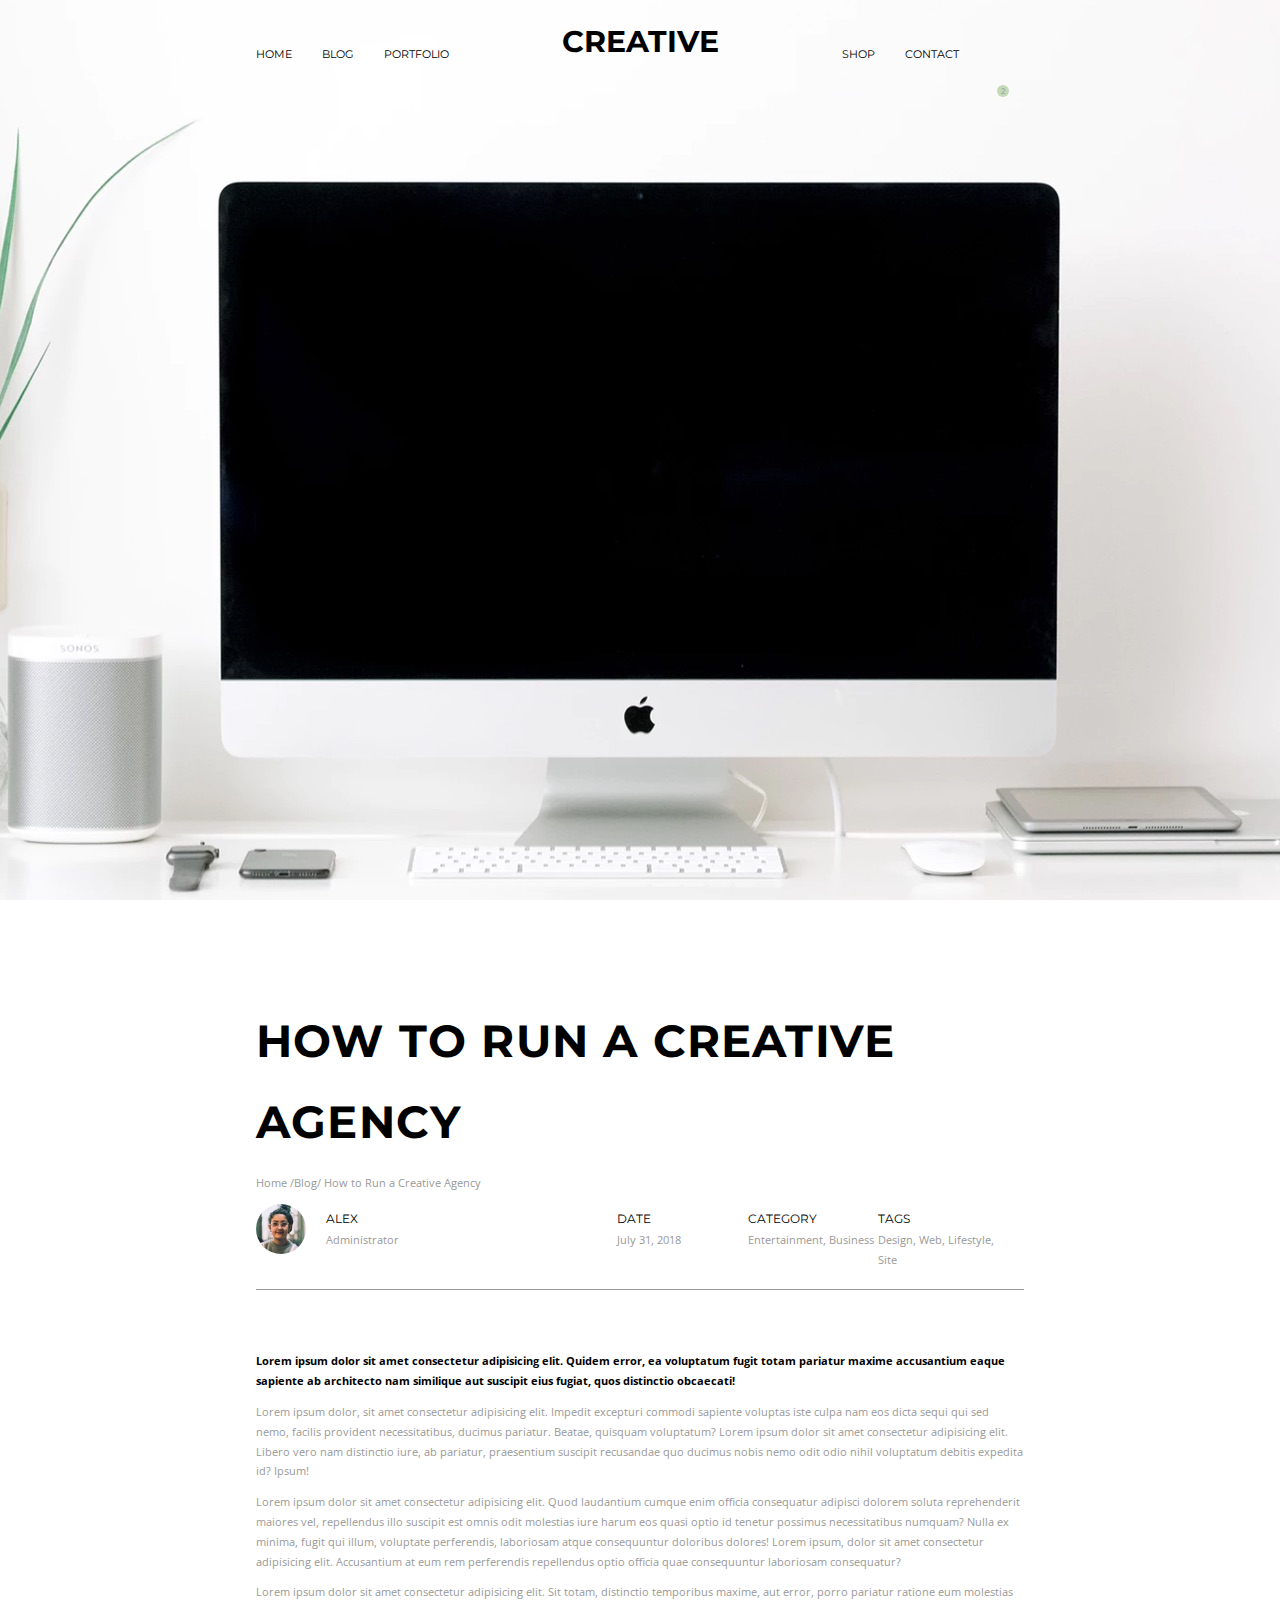
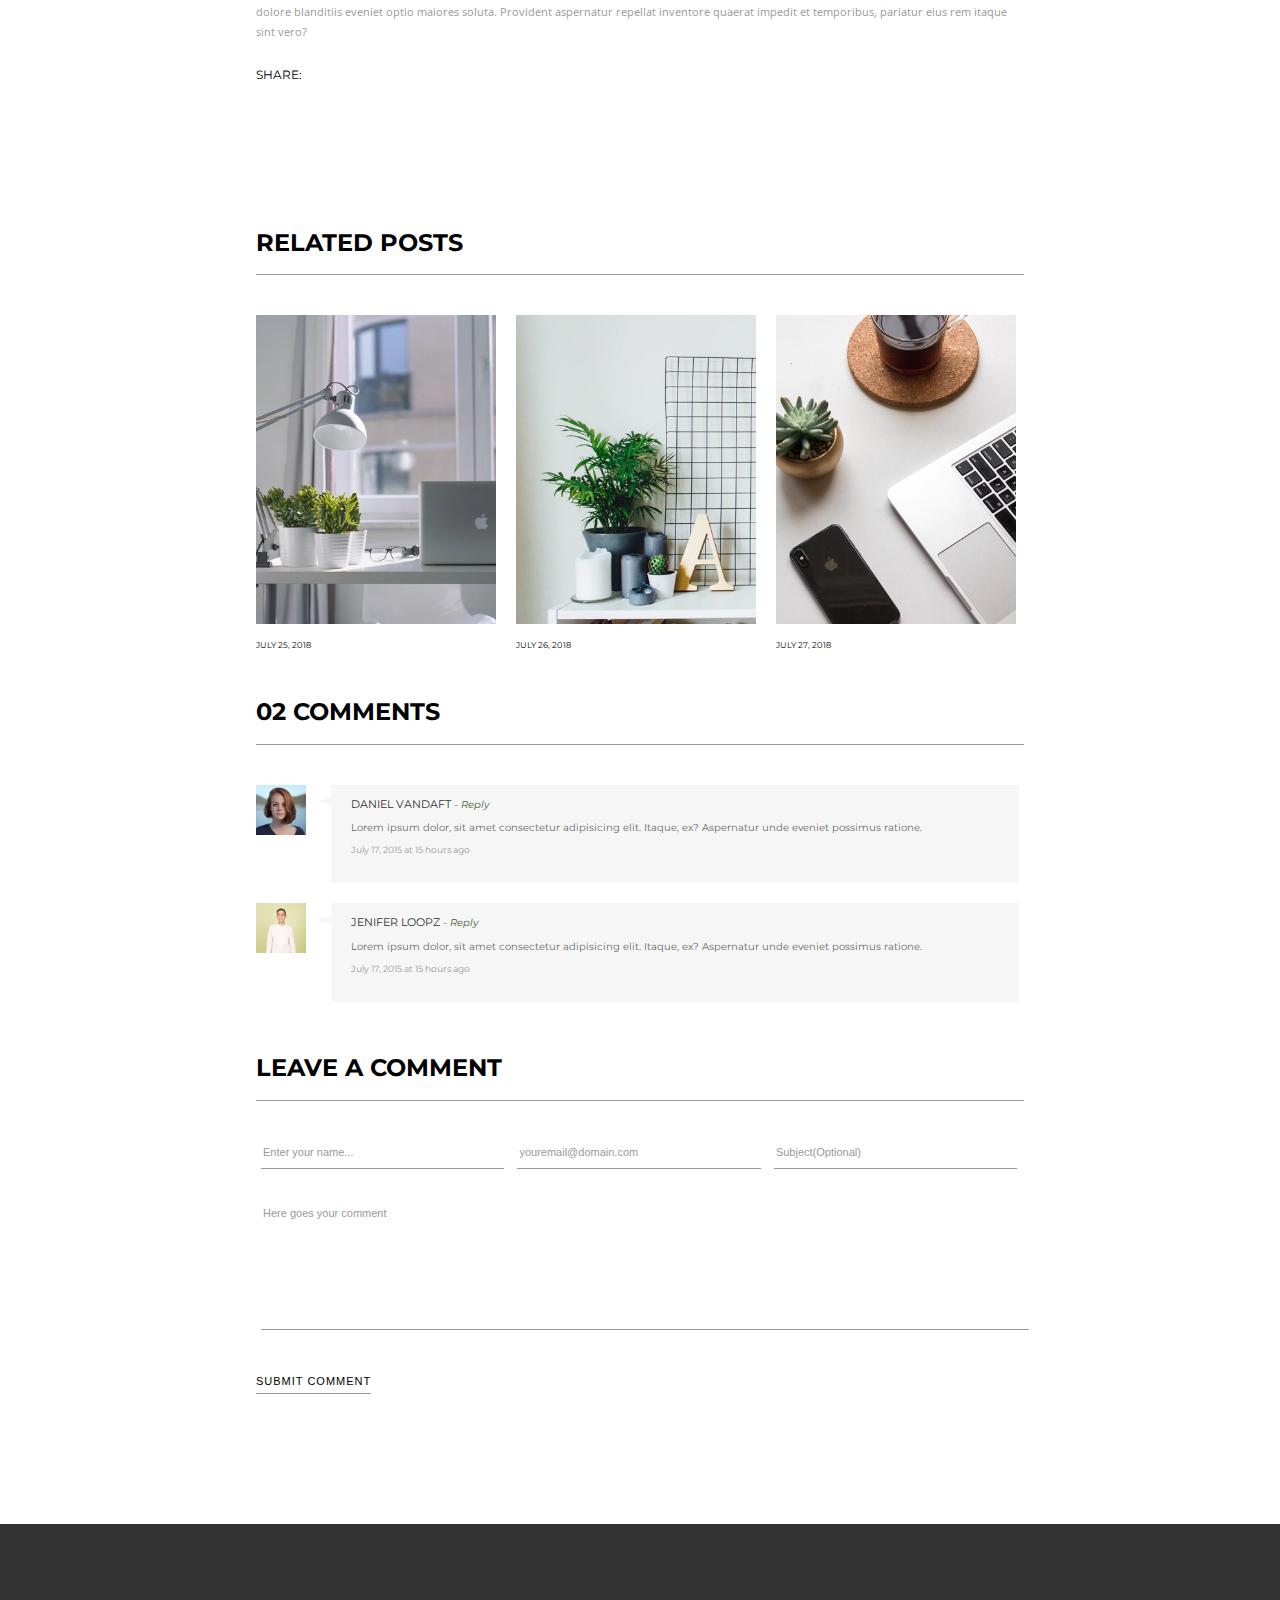
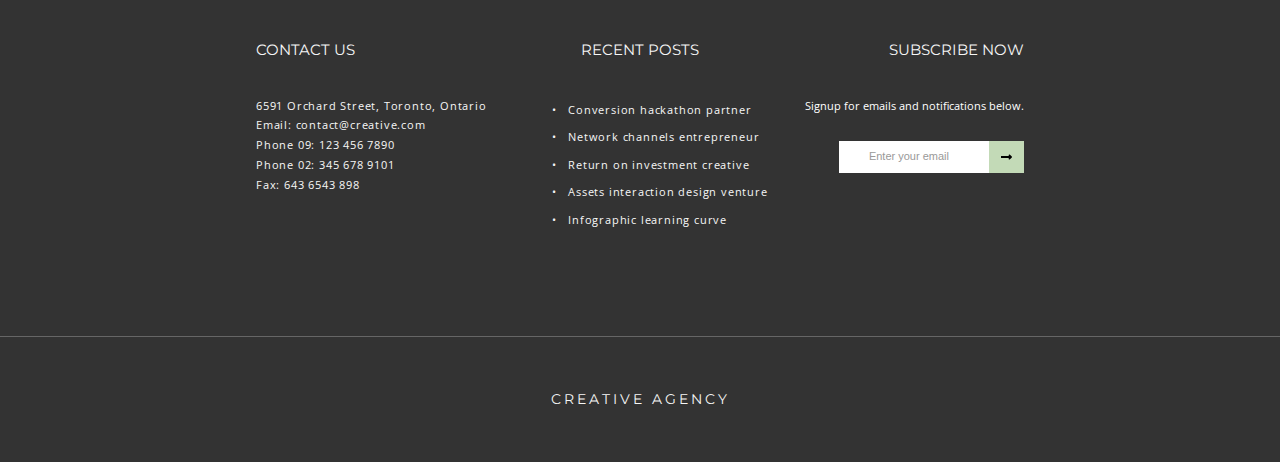
==== commit 433efced: "finalized nav and footer styles and font sizes on home page" ====
--- a/blog.html
+++ b/blog.html
@@ -47,7 +47,7 @@
                     </a>
                 </li>
             </ul>
-            <h1 class='logo'>creative</h2>
+            <h1 class='logo'>creative</h1>
 
         </nav>
     </div>
@@ -165,29 +165,35 @@
                 <li>Fax: 643 6543 898</li>
             </ul>
             <div class="socialIcons">
-                <i class="fab fa-facebook-f"></i>
-                <i class="fab fa-twitter"></i>
-                <i class="fab fa-instagram"></i>
+                <a href="">
+                    <i class="fab fa-facebook-f"></i>
+                </a>
+                <a href="">
+                    <i class="fab fa-twitter"></i>
+                </a>
+                <a href="">
+                    <i class="fab fa-instagram"></i>
+                </a>
             </div>
         </div>
         <div class="footerContainer recentPosts">
             <h2>recent posts</h2>
             <ul>
-                <li>Conversion hackathon partner</li>
-                <li>Network channels entrepreneur</li>
-                <li>Return on investment creative</li>
-                <li>Assets interaction design venture</li>
-                <li>Infographic learning curve</li>
+                <li>&#8226 &nbsp Conversion hackathon partner</li>
+                <li>&#8226 &nbsp Network channels entrepreneur</li>
+                <li>&#8226 &nbsp Return on investment creative</li>
+                <li>&#8226 &nbsp Assets interaction design venture</li>
+                <li>&#8226 &nbsp Infographic learning curve</li>
             </ul>
         </div>
         <div class="footerContainer subscribe">
             <h2>Subscribe now</h2>
             <p>Signup for emails and notifications below.</p>
-            <form action="">
-                <input type="email" value="Enter your email">
-                <button>
-                    <i class="fas fa-long-arrow-alt-right"></i>
-                </button>
+            <form action="POST clearfix">
+                <label for="submit" class="visuallyhidden">Enter your email</label>
+                <input type="email" id="email" placeholder="Enter your email">
+                <label for="submit" class="visuallyhidden">Enter your email</label>
+                <input type="submit" id="submit" value="">
             </form>
         </div>
     </div>
--- a/style/style.css
+++ b/style/style.css
@@ -4,7 +4,10 @@
 
 * { -moz-box-sizing: border-box; -webkit-box-sizing: border-box; box-sizing: border-box; }
 
-/* global styles */
+.visuallyhidden:not(:focus):not(:active) { position: absolute; width: 1px; height: 1px; margin: -1px;border: 0;padding: 0;white-space: nowrap;clip-path: inset(100%);clip: rect(00 0 0);overflow: hidden;}
+
+
+/* GLOBAL STYLES */
 html {
     font-size: 62.5%;
 }
@@ -24,6 +27,10 @@
     text-decoration: none;
     color: #000000;
     text-transform: uppercase;
+}
+
+p {
+    color: #999999;
 }
 
 .wrapper {
@@ -60,27 +67,50 @@
 
 nav {
     padding-top: 30px;
+    
 }
 
 nav .mainLeft {
     width: 40%;
     float: left;
+    padding: 0;
 }
 
 nav .mainRight {
     width: 40%;
     float: right;
-}
-nav li {
+    padding: 0;
+    padding-left: 110px;
+   
+}
+nav .mainLeft li {
     float: left;
     padding: 15px;
     font-family: "Montserrat", sans-serif;
     position: relative;
 }
 
+nav .mainLeft li:nth-of-type(1) {
+    padding-left: 0;
+}
+
+nav .mainRight li {
+    float: left;
+    text-align: right;
+    padding: 15px;
+    font-family: "Montserrat", sans-serif;
+    position: relative;
+}
+
 nav li a {
-    font-size: 1.4rem;
-}
+    font-size: 1.1rem;
+}
+
+nav li a i {
+    font-size: 1.5rem;
+}
+
+/* nav - animated line on hover */
 
 nav li a::before, nav li a::after {
   content: '';
@@ -114,12 +144,9 @@
 }
 
 nav .logo {
-    
-    font-size: 3.75rem;
-    width: 15%;
+    font-size: 3rem;
     position: absolute;
-    left: 45%;
-    right: 50%;
+    left: 47%;
     top: 15px;
     margin: 0;
     padding: 0;
@@ -127,19 +154,33 @@
     font-weight: 700;
 }
 
+/* shopping cart number styling */
+
 .shoppingLink {
     position: relative;
-}
+    display:block;
+} 
 .shoppingNumber {
     position: absolute;
     background: #c3dab7;
-    padding: 5px;
+    padding: 4px;
+    width: 12px;
+    height: 12px;
     border-radius: 50%;
-}
+    font-size: 0.7rem;
+    text-align: center;
+    top: 10px;
+    left: 8px;
+    
+} 
 
 .shoppingNumber p {
     font-size: 0.8rem;
     margin: 0;
+    text-align: center;
+    top: calc(50% - 7px);
+    position: relative;
+    /* border-radius: 50%; */
 }
 
 /* branding section */
@@ -155,15 +196,15 @@
     display: block;
     position: absolute;
     z-index: 1;
-    left: 723px;
+    left: 50%;
     top: -70px;
-    bottom: 650px;
+    bottom: 500px;
     border: 1px solid;
     border-width: 0 0 0 1px;
 }
 
 .brandingImg {
-    width: 60%;
+    width: 40%;
     margin: 0 auto;
 }
 
@@ -174,14 +215,14 @@
 
 .branding .textOverlay {
     position: absolute;
-    width: 200px;
-    height: 200px;
-    left: 400px;
-    top: 60px;
+    width: 185px;
+    height: 185px;
+    left: 469px;
+    top: 83px;
 }
 
 .brandingContainer {
-    width: 60%;
+    width: 70%;
     margin: 0 auto;
 }
 
@@ -189,7 +230,12 @@
     width: 50%;
     float: left;
     text-align: center;
-    padding: 30px;
+    padding: 40px 20px;
+}
+
+.brandingContainer div p {
+    font-size: 1.2rem;
+    color: black;
 }
 
 /* carousel section */
@@ -203,24 +249,31 @@
 }
 
 .fa-angle-left, .fa-angle-right {
-    font-size: 2rem;
+    font-size: 4rem;
+    color: #999999;
+}
+
+.fa-angle-left:hover, .fa-angle-right:hover {
+    color: black;
+    cursor: pointer;
 }
 
 
 .fa-angle-left {
     position: absolute;
     left: 0;
-    top: 50%;
+    top: 50%;  
 }
 
 .fa-angle-right {
     position: absolute;
     right: 0;
     top: 50%;
+   
 }
 
 .carouselImg {
-    width: 30%;
+    width: 24%;
     margin: 0 auto;
 }
 
@@ -231,30 +284,37 @@
 }
 
 .carousel p {
-    width: 60%;
+    width: 75%;
     margin: 0 auto;
     text-align: center;
     padding: 20px;
-
+    font-family: 'Open Sans';
+    font-style: italic;
+    line-height: 2;
+    font-size: 1.2rem;
+    color: #888888;
+    font-weight: 400;
+    letter-spacing: 0.6px;
 }
 
 /* feactures section */
 .features {
     background: url(assets/home-4.jpeg) no-repeat;
-    padding: 145px 0;
-    background-size: cover;
+    padding: 145px 0 85px 0;
+    background-size: contain;
 }
 
 .features ul {
     float: right;
     width: calc(55% - 120px);
     margin-left: 0;
-    margin-right: 120px;
+    margin-right: 90px;
 }
 
 .features li {
     float: left;
     width: 50%;
+    padding-bottom: 50px;
 }
 
 .features li .listIcon {
@@ -263,25 +323,29 @@
    height: 50px;
    margin: 5px;
    border-radius: 50%;
-   border: 1px solid black;
+   border: 1.5px solid black;
    text-align: center;
    vertical-align: middle;
-   /* set specific height and width of div that holds the icon */
-  
-
 }
 
 .features li .listIcon i {
     font-size: 2rem;
     position:relative;
     top: calc(50% - 11px);
-   
 }
 
 .features li .listFeature {
     float: left;
     width: 74%;
-    padding-left: 30px;
+    padding-left: 20px;
+}
+
+.features li .listFeature h2 {
+    margin-top: 0;
+}
+
+.features li .listFeature p {
+    color: #999999;
 }
 /* team section */
 .team {
@@ -289,7 +353,7 @@
     position: relative;
 }
 
-.team h2 {
+.team h1 {
     text-align: center;
 }
 .team .gallery div {
@@ -301,20 +365,25 @@
     width: calc(50% - 20px);
     background: #f6f6f6;
     height: 195px;
-    padding-top: 40px;
-    padding-left: 20px;
+    padding: 50px 30px 0 30px;
     text-align: left; 
 }
 
-.team .teamPlayer h2 {
+.team .teamPlayer p {
+    font-size: 1.1rem;
+}
+
+.team h4 {
     text-align: left;
+    font-size: 1.4rem;
+    margin-bottom:0;
 }
 
 .team .galleryContainer {
     width: calc(25% - 20px);
 }
 
-.team .galleryContainer h2 {
+.team .galleryContainer h4 {
     text-align: center;
     padding: 50px;
 }
@@ -325,10 +394,11 @@
     position: absolute;
     z-index: 1;
     left: 723px;
-    top: -70px;
-    bottom: 862px;
-    border: 1px solid;
-    border-width: 0 0 0 1px;
+    top: 0;
+    bottom: 90%;
+    border: 0.5px solid;
+    color: #999999;
+    border-width: 0 0 0 0.5px;
 }
 
 
@@ -338,22 +408,28 @@
     background: #c3dab7;
 }
 
-.portfolio div {
+.portfolio h1 {
+    text-align: center;
+    font-size: 2rem;
+}
+
+.portfolio .viewPortfolio, .portfolio .portfolioImg {
     float: left;
     width: 50%;
 }
 
-.portfolioImg {
-    height: auto;
-}
-
 .portfolio .viewPortfolio {
-    padding: 265px 100px;
+    padding: 250px 75px 0 75px ;
     text-align: center;
 }
 
 .portfolio p {
-    padding-bottom: 20px;
+    padding-bottom: 40px;
+    width: 65%;
+    margin: 0 auto;
+    text-align: center;
+    color: #777777;
+    font-size: 1.1rem;
 }
 
 .portfolio a {
@@ -361,7 +437,9 @@
     margin: 0 auto;
     border: 1px solid white;
     background: white;
-    padding: 10px 20px;
+    padding: 15px 30px;
+    font-weight: bold;
+    letter-spacing: 1.2px;
     
 }
 
@@ -369,24 +447,35 @@
 footer {
     clear: both;
     background:  #333333;
-    color: #ffffff;
-    padding: 100px 0;
+    color: #f6f6f6;
+    padding-top: 100px;
 }
 
 footer .wrapper {
-    padding-bottom: 50px;
+    padding-bottom: 100px;
 }
 
 footer .footerContainer {
     float: left;
-    width: calc(33% - 40px);
-    margin: 20px;
+    width: 33.33%;
+    
 }
 
 footer .footerContainer ul {
     margin: 0;
     padding: 0;
-    list-style-position: inside; 
+    list-style-position: none; 
+    list-style-type: none;
+}
+
+footer ul li {
+    font-size: 1.1rem;
+    letter-spacing: 0.8px;
+    list-style-type: none;
+}
+
+footer h2 {
+    padding-bottom: 20px;
 }
 
 footer .socialIcons {
@@ -396,6 +485,8 @@
 
 footer .socialIcons i{
     padding-right: 20px;
+    color:white;
+    font-size: 1.2rem;
 }
 
 footer .contactUs {
@@ -409,40 +500,66 @@
 footer .recentPosts li{
     text-align: left;
     padding-left: 40px;
-    list-style-type: disc;
     line-height: 2.5;
 }
 
 footer .subscribe{
     text-align: right;
+    
+}
+
+footer .subscribe p {
+    color: white;
+    font-size: 1.1rem;
+}
+
+footer form {
+    padding-top: 15px;
 }
 
 footer input {
     border: none;
-    height: 20px;
-    margin: 0;
-}
-
-footer button {
+    margin: 0;
+    padding: 10px 0;
+}
+
+footer input[type=email] {
+    width: 150px;
+    margin-right: -3px;
+    padding-left: 15px;
+}
+
+footer input[type=email]::placeholder {
+    padding-left: 15px;
+    
+}
+
+footer input[type=submit] {
     font-size: 1rem;
-    background: #c3dab7;
-    border: none;
-    height: 20px;
-    margin: 0;
+    background-image: url(assets/long-arrow-alt-right-solid.svg);
+    background-color: #c3dab7;
+    width: 35px;
+    background-size: 30%;
+    background-position: center;
+    background-repeat: no-repeat; 
+}
+
+footer input[type=submit]:hover {
+    cursor: pointer;
 }
 
 footer h6 {
     clear: both;
     text-align: center;
-    border-top: 0.5px white solid;
-    letter-spacing: 2px;
+    border-top: 0.5px #666666 solid;
+    letter-spacing: 3px;
     font-size: 1.4rem;
-    padding-top: 100px;
-    margin: 0;
-}
-
-
-/* blog page styles */
+    padding: 50px 0;
+    margin: 0;
+}
+
+
+/* BLOG page styles */
 
 .blogPage {
     background: url(assets/blog-1.jpeg);
@@ -494,7 +611,7 @@
     width: 47%;
    
 }
-
+  
 .articleTagline li h3, .articleTagline li p {
     margin: 0;
     padding-top: 0;
@@ -543,6 +660,7 @@
     margin-right: 20px;
 }
 
+/* comments section */
 .comments {
     clear:both;
 }
@@ -575,8 +693,6 @@
 	border-left: 0;
 	margin-top: -10px;
     margin-left: -13px;
-    /* border: 15px solid;
-    border-color: cyan transparent transparent cyan; */
     border-right-width: 15px;
 }
 
@@ -592,7 +708,6 @@
     font-family: "Montserrat", sans-serif;
     margin: 0;
     padding: 5px 0;
-
 } 
 
 .comments .commentContainer h6 {
@@ -600,7 +715,6 @@
     font-size: 0.9rem;
     text-transform: none;
     margin: 0;
-    
 }
 
 .comments .commentContainer .replyComment {
@@ -666,14 +780,13 @@
     letter-spacing: 1px;
     font-size: 1.1rem;
     padding-top: 40px;
-
 }
 
 /* contact page */
 .bannerPhoto {
     background: url(assets/contact-1.jpeg) no-repeat;
     background-size: cover;
-    height: 160px;
+    height: 170px;
     clear:both;
 }
 
@@ -695,6 +808,15 @@
     width: 20%;
 }
 
+.details h2::before {
+    content: "";
+    width: 30px;
+    height: 2px;
+    background-color: black;
+    position: absolute;
+    top: -30px;
+}
+
 .details .wrapper > p {
     width: 50%;
     padding-bottom: 40px;
@@ -703,28 +825,32 @@
 
 .details .contactInfo {
     padding-bottom: 30px;
+    margin-left: 20px;
     
 }
 
 .details .contactInfo h4 {
-    font-size: 1.2rem;
-    letter-spacing: 1.2px;
+    font-size: 1.1rem;
+    letter-spacing: 5px;
+    font-weight: 700;
+    color: #333333;
 }
 
 .details .contactInfo div {
-    width: 33%;
+    width: calc(33% - 26.66px);
     float: left;
     line-height: 1;
     padding: 30px 0 30px 30px;
     height: 175px;
 }
 
-details .contactInfo div > p {
+details .contactInfo div > p, .contactForm p {
     color: #999999;
 }
 
-.details .contactInfo div:nth-of-type(1), div:nth-of-type(2) {
-    border-right: 1px solid black;
+.details .contactInfo .phone, .details .contactInfo .address {
+    border-right: 0.5px solid #999999;
+    margin-right: 40px;
    
 }
 
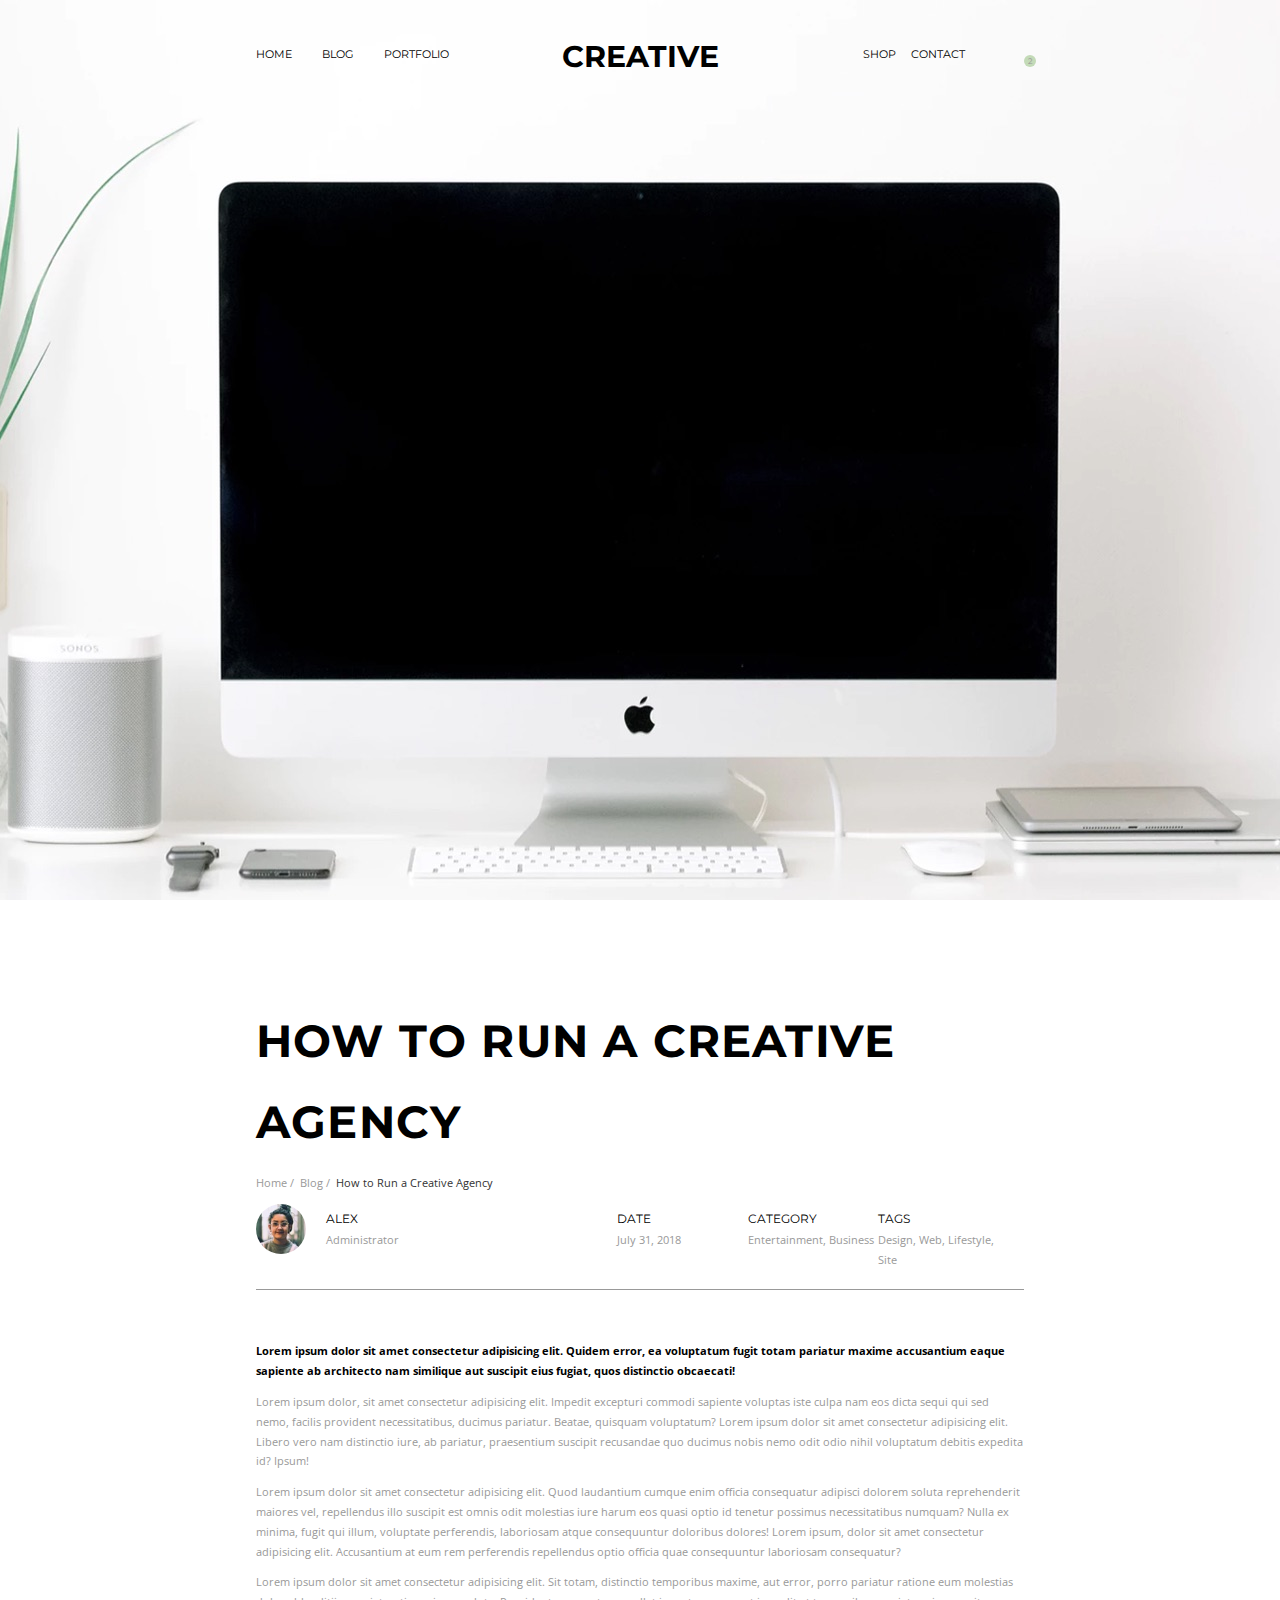
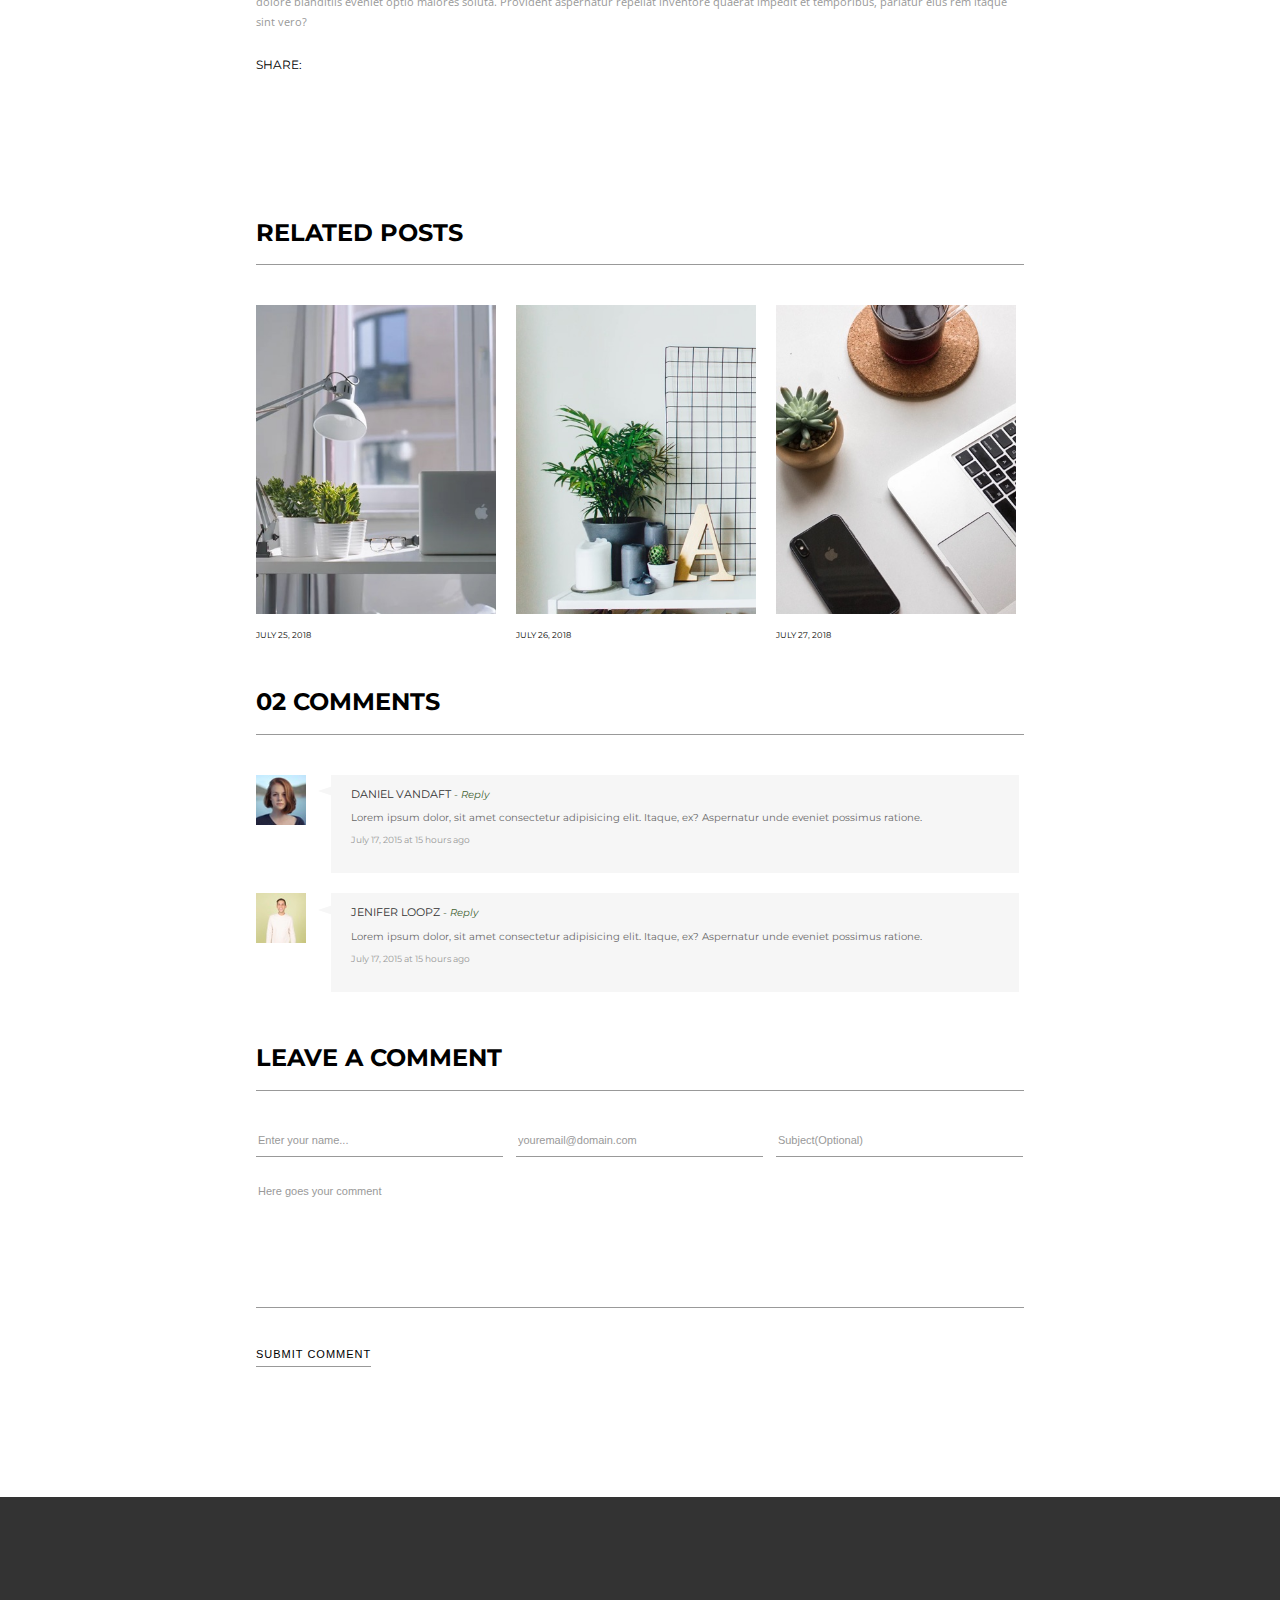
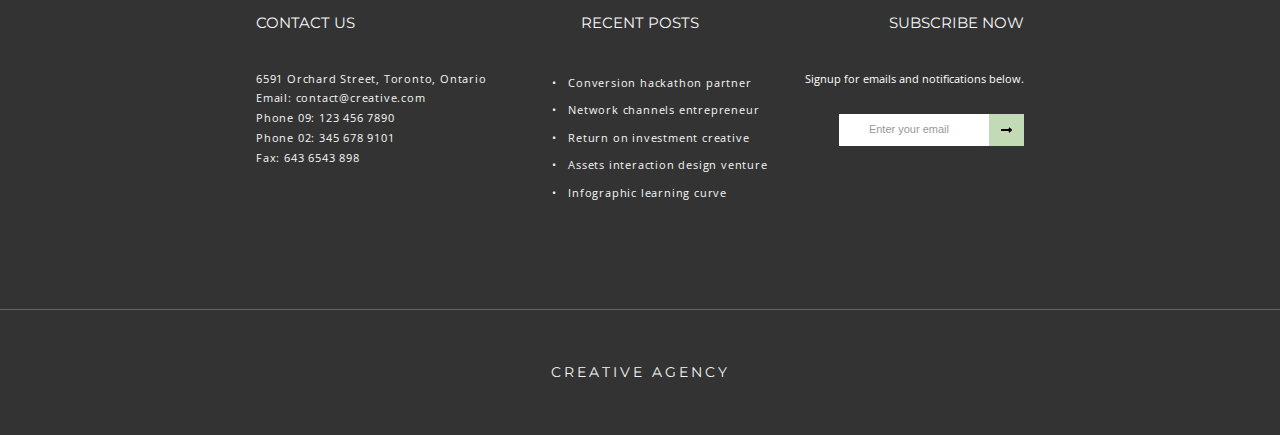
==== commit fe38c31f: "finalized margin and padding on blog and contact" ====
--- a/blog.html
+++ b/blog.html
@@ -4,7 +4,7 @@
     <meta charset="UTF-8">
     <meta name="viewport" content="width=device-width, initial-scale=1.0">
     <meta http-equiv="X-UA-Compatible" content="ie=edge">
-    <link href="https://fonts.googleapis.com/css?family=Montserrat:400,700|Open+Sans" rel="stylesheet">
+    <link href="https://fonts.googleapis.com/css?family=Montserrat:400,500,600|Open+Sans" rel="stylesheet">
     <link rel="stylesheet" href="https://use.fontawesome.com/releases/v5.1.1/css/all.css" integrity="sha384-O8whS3fhG2OnA5Kas0Y9l3cfpmYjapjI0E4theH4iuMD+pLhbf6JI0jIMfYcK3yZ"
         crossorigin="anonymous">
     <link rel="stylesheet" href="style/style.css">
@@ -55,7 +55,7 @@
 <article class="blogPost">
     <div class="wrapper">
         <h2>how to run a creative agency</h2>
-        <p>Home /Blog/ <span>How to Run a Creative Agency</span></p>
+        <p>Home /&nbsp Blog /&nbsp <span>How to Run a Creative Agency</span></p>
         <ul class="articleTagline clearfix">
             <!-- need to finish this section -->
             <li class="admin">
--- a/style/style.css
+++ b/style/style.css
@@ -97,9 +97,17 @@
 nav .mainRight li {
     float: left;
     text-align: right;
-    padding: 15px;
+    padding: 15px 0 15px 15px;
     font-family: "Montserrat", sans-serif;
     position: relative;
+}
+
+nav .mainRight li:nth-of-type(1), nav .mainRight li:nth-of-type(2) {
+    width: 35%;
+}
+
+nav .mainRight li:nth-of-type(3), nav .mainRight li:nth-of-type(4) {
+    width: 15%;
 }
 
 nav li a {
@@ -147,7 +155,7 @@
     font-size: 3rem;
     position: absolute;
     left: 47%;
-    top: 15px;
+    top: 30px;
     margin: 0;
     padding: 0;
     transform: translateX(-25%);
@@ -170,8 +178,7 @@
     font-size: 0.7rem;
     text-align: center;
     top: 10px;
-    left: 8px;
-    
+    left: 15px;
 } 
 
 .shoppingNumber p {
@@ -180,7 +187,6 @@
     text-align: center;
     top: calc(50% - 7px);
     position: relative;
-    /* border-radius: 50%; */
 }
 
 /* branding section */
@@ -575,6 +581,10 @@
     padding: 100px 0;
 }
 
+.blogPost span {
+    color: #333333;
+}
+
 .blogPost p {
     color: #999999;
     font-size: 1.1rem;
@@ -588,7 +598,7 @@
 }
 
 .articleTagline {
-    border-bottom: 1px solid #999999;
+    border-bottom: 0.5px solid #999999;
     margin: 0;
     padding: 0;
 }
@@ -609,7 +619,6 @@
 
 .articleTagline .admin {
     width: 47%;
-   
 }
   
 .articleTagline li h3, .articleTagline li p {
@@ -624,7 +633,7 @@
 .blogPost .boldParagraph {
     font-weight: bold;
     color: black;
-    padding-top: 50px;
+    padding-top: 40px;
     
 }
 
@@ -730,12 +739,16 @@
 }
 
 .contactForm input {
-    width: calc(33% - 10px);
+    width: calc(33% - 6.5px);
     display: inline-block;
     border: none;
     border-bottom: solid 0.5px #999999;
     padding-bottom: 10px;
-    margin: 5px;
+    margin-left: 10px;
+}
+
+.contactForm input:nth-of-type(1), .contactForm input:nth-of-type(4) {
+    margin-left: 0;
 }
 
 .contactForm input[id="comment"] {
@@ -860,19 +873,25 @@
 
 .details h3, .contactForm .wrapper .getInTouch {
     font-size: 1.4rem;
-    font-weight: normal;
-
-    /* font-weight: 700; */
-}
-
-
-
-
-
-
-
-
-
-
-
-
+    font-weight: bold;
+    border: none;
+    margin-bottom: 15px;
+    padding-bottom: 0;
+}
+
+.contactForm p {
+    padding-bottom: 80px;
+}
+
+
+
+
+
+
+
+
+
+
+
+
+
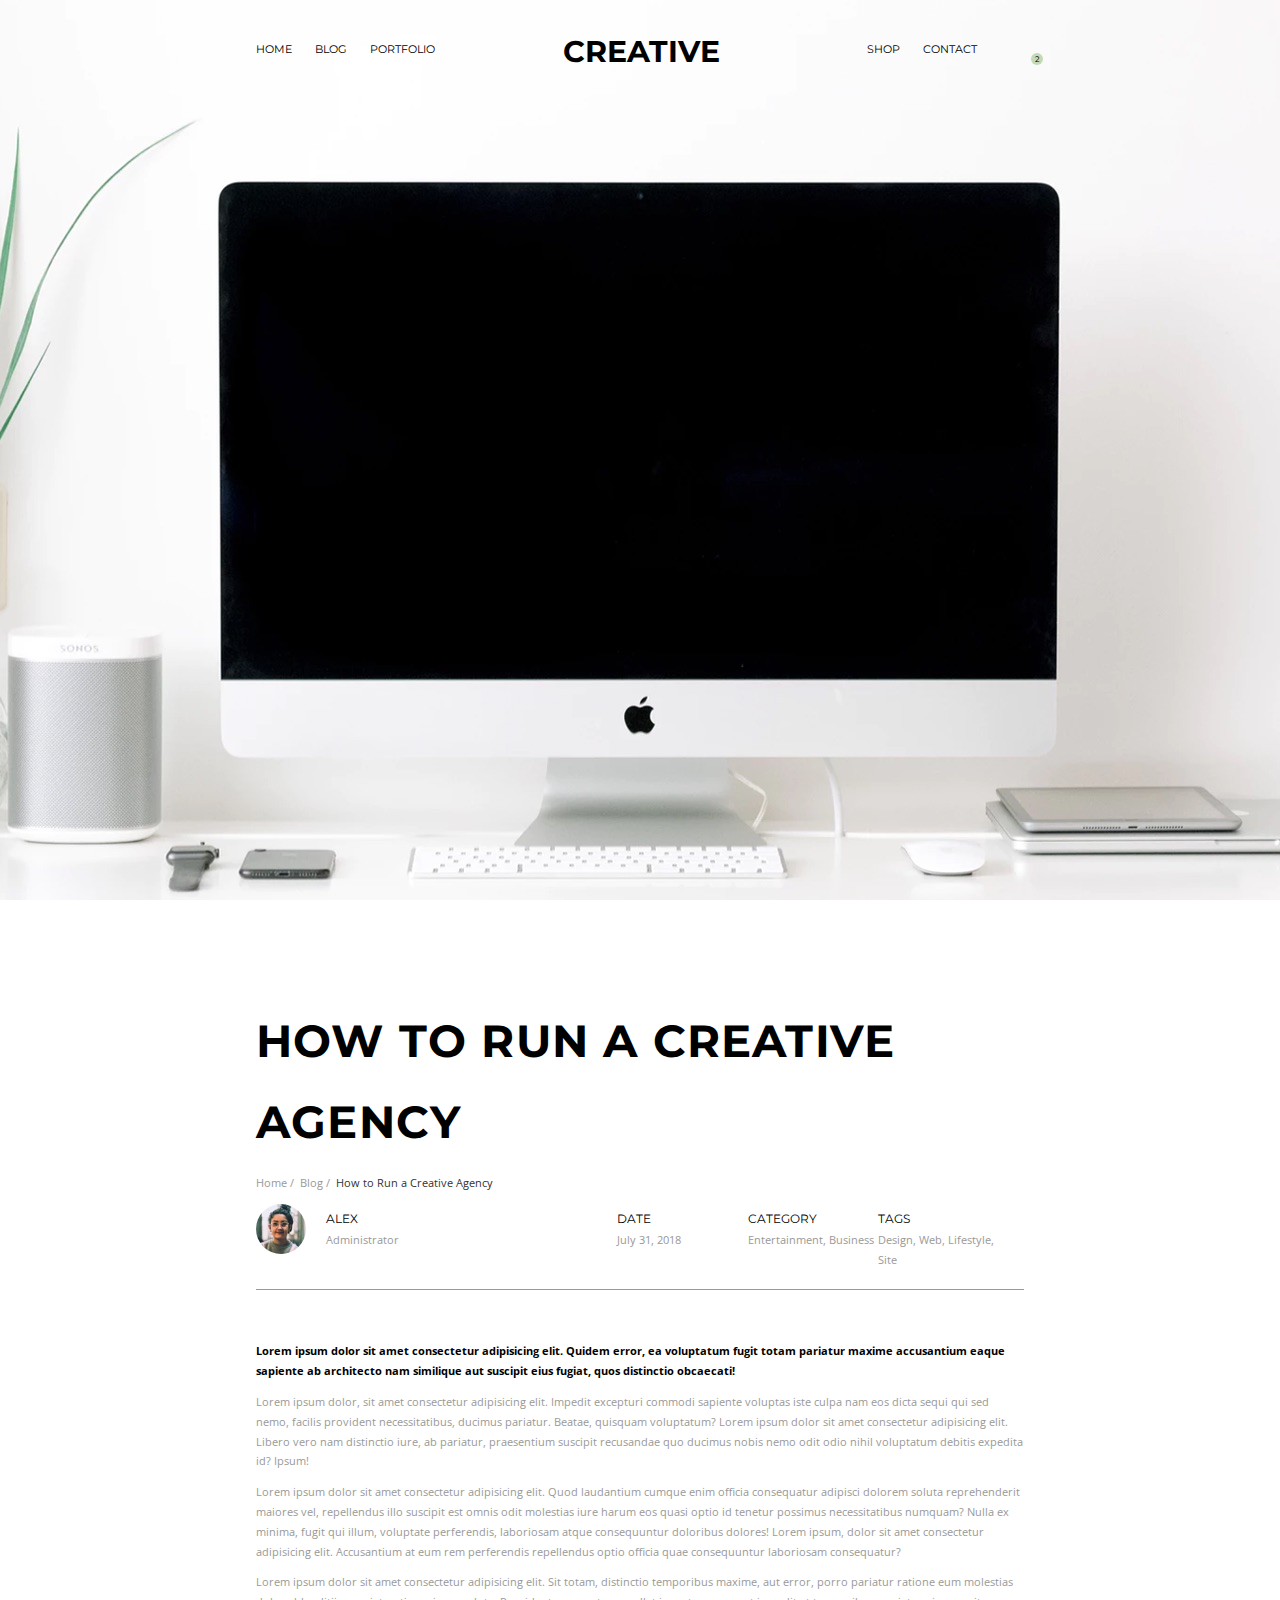
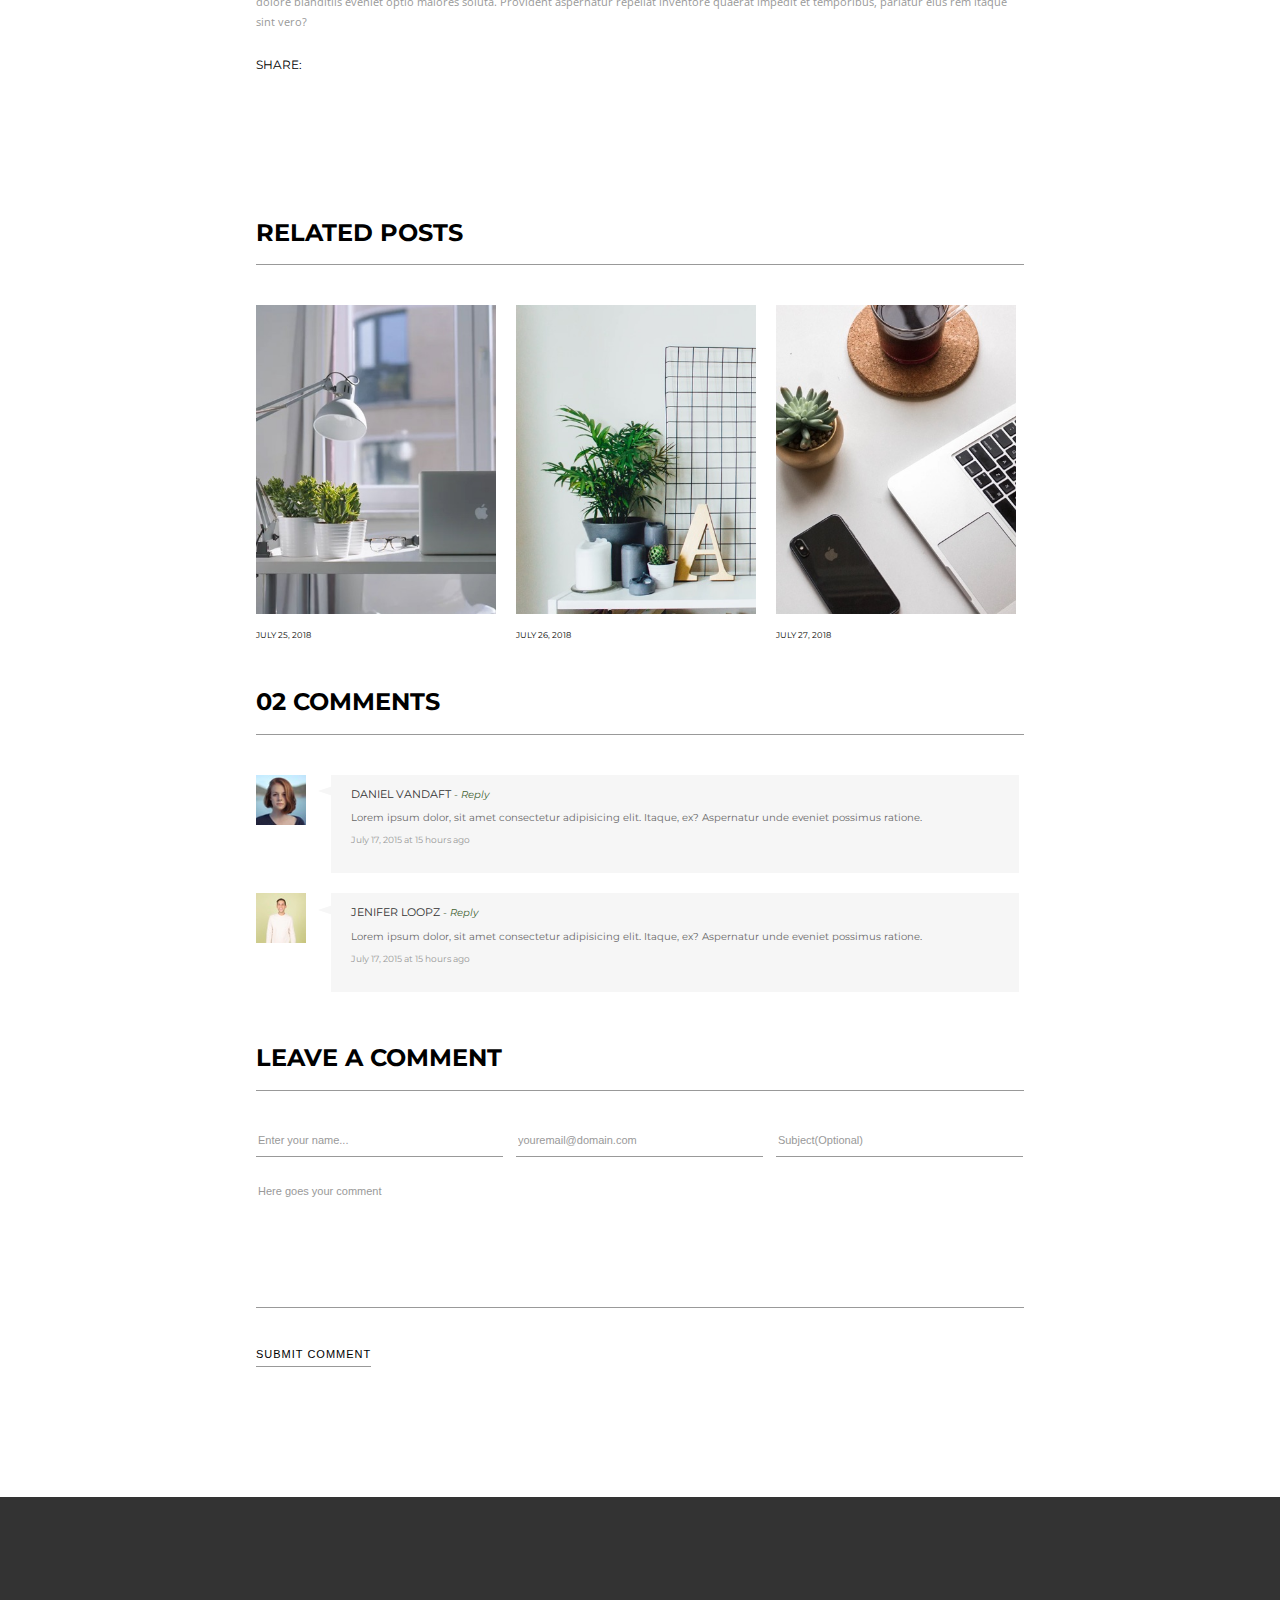
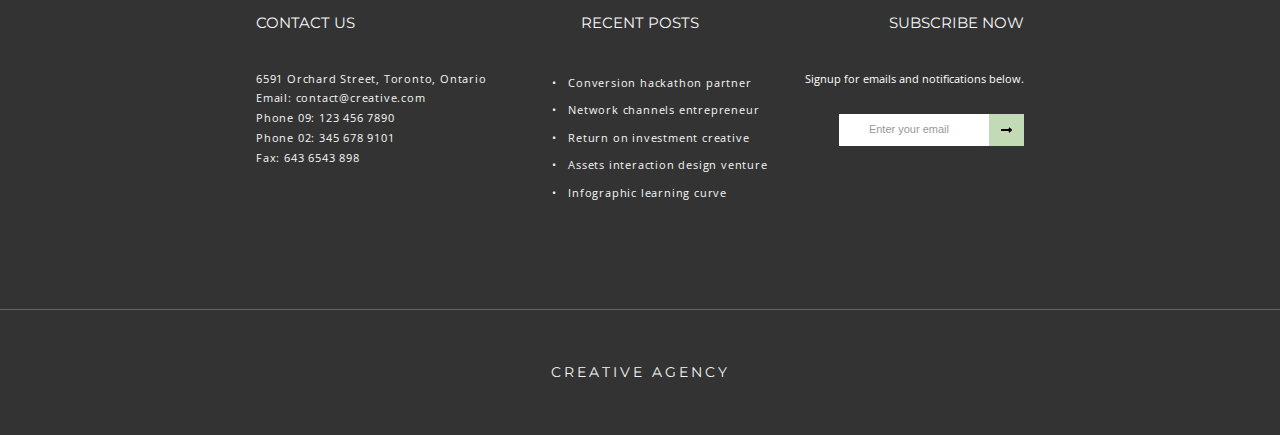
==== commit 9c3385dd: "changed nav styling and added labels, alt text and icon titles" ====
--- a/blog.html
+++ b/blog.html
@@ -59,7 +59,7 @@
         <ul class="articleTagline clearfix">
             <!-- need to finish this section -->
             <li class="admin">
-                <img src="style/assets/blog-2.jpeg" alt="">
+                <img src="style/assets/blog-2.jpeg" alt="thumbnail photo of article author">
                 <h3>alex</h3>
                 <p>Administrator</p>
             </li>
@@ -99,19 +99,19 @@
         <h3>related posts</h3>
         <div class="relatedPostImage clearfix">
             <figure>
-                <img src="style/assets/blog-3.jpeg" alt="">
+                <img src="style/assets/blog-3.jpeg" alt="macbook on a white desk">
                 <figcaption>
                     <h5>july 25, 2018</h5>
                 </figcaption>
             </figure>
             <figure>
-                <img src="style/assets/blog-4.jpeg" alt="">
+                <img src="style/assets/blog-4.jpeg" alt="plants and candles on a desk">
                 <figcaption>
                     <h5>july 26, 2018</h5>
                 </figcaption>
             </figure>
             <figure>
-                <img src="style/assets/blog-5.jpeg" alt="">
+                <img src="style/assets/blog-5.jpeg" alt="macbook on a desk">
                 <figcaption>
                     <h5>july 27, 2018</h5>
                 </figcaption>
@@ -123,13 +123,13 @@
 <section class="comments">
     <div class="wrapper clearfix">
         <h3>02 comments</h3>
-        <img src="style/assets/blog-6.jpeg" alt="">
+        <img src="style/assets/blog-6.jpeg" alt="headshot of woman">
         <div class="commentContainer">
             <h5>daniel vandaft <span class="replyComment">- Reply</span></h5>
             <p>Lorem ipsum dolor, sit amet consectetur adipisicing elit. Itaque, ex? Aspernatur unde eveniet possimus ratione.</p>
             <h6>July 17, 2015 at 15 hours ago</h6>
         </div>
-        <img src="style/assets/blog-7.jpeg" alt="">
+        <img src="style/assets/blog-7.jpeg" alt="headshot of woman">
         <div class="commentContainer">
             <h5>Jenifer Loopz
                 <span class="replyComment">- Reply</span>
@@ -144,9 +144,13 @@
     <div class="wrapper clearfix">
         <h3>leave a comment</h3>
         <form action="">
+            <label for="name" class="visuallyhidden">Enter your name</label>
             <input type="text" name="" id="name" placeholder="Enter your name...">
+            <label for="email" class="visuallyhidden">Enter your email</label>
             <input type="email" id="email" placeholder="youremail@domain.com">
+            <label for="subject" class="visuallyhidden">Enter your subject</label>
             <input type="text" name="" id="subject" placeholder="Subject(Optional)">
+            <label for="comment" class="visuallyhidden">Enter your comment</label>
             <input type="text" name="" id="comment" placeholder="Here goes your comment">
             <button>submit comment</button>
         </form>
@@ -166,13 +170,13 @@
             </ul>
             <div class="socialIcons">
                 <a href="">
-                    <i class="fab fa-facebook-f"></i>
+                    <i class="fab fa-facebook-f" title="facebook logo"></i>
                 </a>
                 <a href="">
-                    <i class="fab fa-twitter"></i>
+                    <i class="fab fa-twitter" title="twitter logo"></i>
                 </a>
                 <a href="">
-                    <i class="fab fa-instagram"></i>
+                    <i class="fab fa-instagram" title="instagram logo"></i>
                 </a>
             </div>
         </div>
@@ -192,7 +196,7 @@
             <form action="POST clearfix">
                 <label for="submit" class="visuallyhidden">Enter your email</label>
                 <input type="email" id="email" placeholder="Enter your email">
-                <label for="submit" class="visuallyhidden">Enter your email</label>
+                <label for="submit" class="visuallyhidden">submit</label>
                 <input type="submit" id="submit" value="">
             </form>
         </div>
--- a/style/style.css
+++ b/style/style.css
@@ -70,44 +70,29 @@
     
 }
 
-nav .mainLeft {
+nav .mainLeft, nav .mainRight {
     width: 40%;
     float: left;
     padding: 0;
 }
 
 nav .mainRight {
-    width: 40%;
     float: right;
-    padding: 0;
-    padding-left: 110px;
-   
-}
-nav .mainLeft li {
-    float: left;
-    padding: 15px;
+    padding-left: 140px;
+}
+nav .mainLeft li, nav .mainRight li {
+    padding: 10px;
     font-family: "Montserrat", sans-serif;
     position: relative;
+    display: inline-block;
 }
 
 nav .mainLeft li:nth-of-type(1) {
     padding-left: 0;
 }
 
-nav .mainRight li {
-    float: left;
-    text-align: right;
-    padding: 15px 0 15px 15px;
-    font-family: "Montserrat", sans-serif;
-    position: relative;
-}
-
-nav .mainRight li:nth-of-type(1), nav .mainRight li:nth-of-type(2) {
-    width: 35%;
-}
-
-nav .mainRight li:nth-of-type(3), nav .mainRight li:nth-of-type(4) {
-    width: 15%;
+nav .mainRight li:nth-of-type(4) {
+    padding-right: 0;
 }
 
 nav li a {
@@ -136,13 +121,13 @@
 nav li a::after {
   right: 2.5px;
   background: #000;
-  transition: width 0.8s cubic-bezier(0.22, 0.61, 0.36, 1);
+  transition: width 0.5s;
 }
 
 nav li a:hover:before {
   background: #000;
   width: 100%;
-  transition: width 0.5s cubic-bezier(0.22, 0.61, 0.36, 1);
+  transition: width 0.5s;
 }
 
 nav li a:hover:after {
@@ -151,14 +136,15 @@
   transition: 0s;
 }
 
+nav .mainRight li:nth-of-type(3) a::before, nav .mainRight li:nth-of-type(4) a::before, nav .mainRight li:nth-of-type(3) a::after, .mainRight li:nth-of-type(4) a::after {
+    background: transparent;
+}
+
 nav .logo {
     font-size: 3rem;
-    position: absolute;
-    left: 47%;
-    top: 30px;
-    margin: 0;
-    padding: 0;
-    transform: translateX(-25%);
+    text-align: center;
+    width: 20%;
+    margin: -5px auto 10px;
     font-weight: 700;
 }
 
@@ -178,7 +164,7 @@
     font-size: 0.7rem;
     text-align: center;
     top: 10px;
-    left: 15px;
+    left: 8px;
 } 
 
 .shoppingNumber p {
@@ -187,6 +173,7 @@
     text-align: center;
     top: calc(50% - 7px);
     position: relative;
+    color: black;
 }
 
 /* branding section */
@@ -537,7 +524,6 @@
 
 footer input[type=email]::placeholder {
     padding-left: 15px;
-    
 }
 
 footer input[type=submit] {
@@ -563,7 +549,6 @@
     padding: 50px 0;
     margin: 0;
 }
-
 
 /* BLOG page styles */
 
@@ -795,6 +780,10 @@
     padding-top: 40px;
 }
 
+.contactForm button:hover {
+    cursor: pointer;
+}
+
 /* contact page */
 .bannerPhoto {
     background: url(assets/contact-1.jpeg) no-repeat;
@@ -807,7 +796,7 @@
     position: relative;
     padding: 100px 0;
 }
-
+ 
 .details h2 {
     font-size: 45px;
     font-weight: 700;
@@ -817,7 +806,7 @@
     letter-spacing: 1.2px;
     position: absolute;
     top: -75px;
-    left: 280px;
+    left: 282px;
     width: 20%;
 }
 
